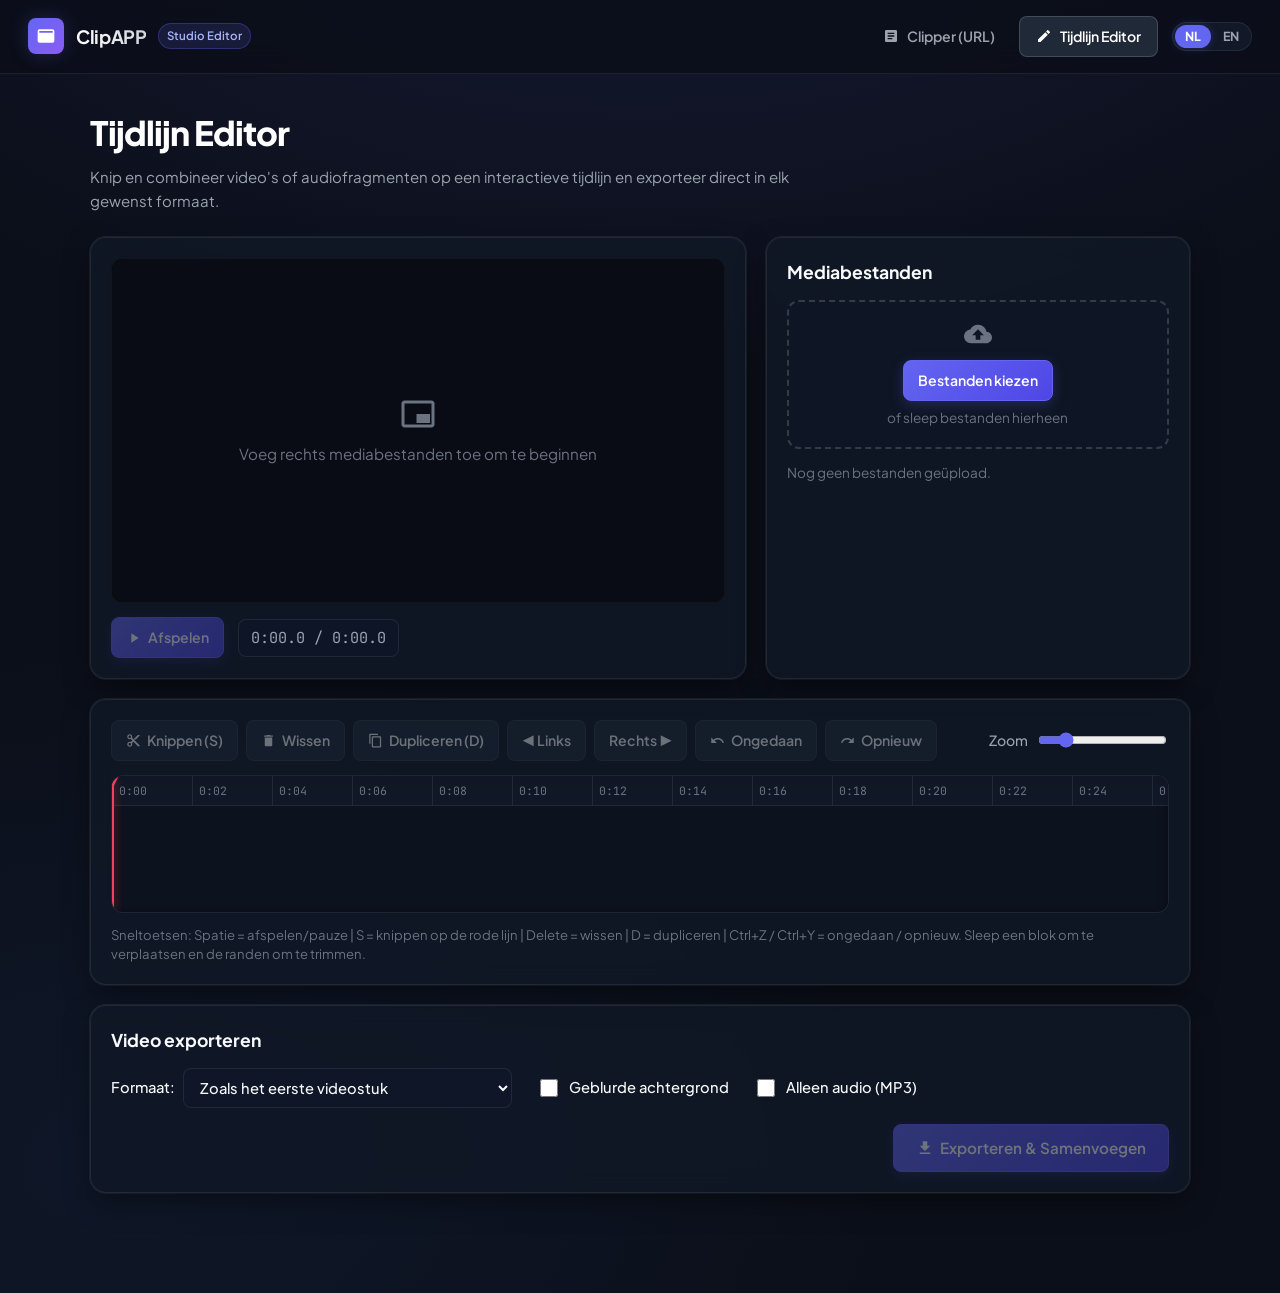
==== editor.html @ af79236c "Add audio waveforms to editor timeline Co-authored-by: Copilot <223556219+Copilot@users.noreply.gith" ====
<!doctype html>
<html lang="nl">
<head>
<meta charset="utf-8">
<meta name="viewport" content="width=device-width, initial-scale=1">
<title>Editor — Video & Audio Tijdlijn</title>
<link rel="preconnect" href="https://fonts.googleapis.com">
<link rel="preconnect" href="https://fonts.gstatic.com" crossorigin>
<link href="https://fonts.googleapis.com/css2?family=Plus+Jakarta+Sans:wght@400;500;600;700;800&family=JetBrains+Mono:wght@500;600&display=swap" rel="stylesheet">
<style>
  :root {
    --bg-base: #0B0F19;
    --bg-surface: #111827;
    --bg-elevated: #1F2937;
    --bg-card: rgba(17, 24, 39, 0.75);
    --border: rgba(255, 255, 255, 0.08);
    --border-hover: rgba(255, 255, 255, 0.16);
    --border-focus: #6366F1;
    --text-primary: #F9FAFB;
    --text-secondary: #9CA3AF;
    --text-muted: #6B7280;
    --accent: #6366F1;
    --accent-hover: #4F46E5;
    --accent-glow: rgba(99, 102, 241, 0.25);
    --video-track: #1E3A8A;
    --video-track-border: #3B82F6;
    --audio-track: #064E3B;
    --audio-track-border: #10B981;
    --playhead-color: #F43F5E;
    --danger: #EF4444;
    --danger-hover: #DC2626;
    --radius-sm: 8px;
    --radius-md: 12px;
    --radius-lg: 16px;
    --radius-full: 9999px;
    --shadow-card: 0 10px 30px -5px rgba(0, 0, 0, 0.5), 0 0 0 1px var(--border);
    --font-sans: 'Plus Jakarta Sans', system-ui, -apple-system, sans-serif;
    --font-mono: 'JetBrains Mono', ui-monospace, monospace;
  }

  * { box-sizing: border-box; }
  body {
    margin: 0;
    background: var(--bg-base);
    background-image: 
      radial-gradient(ellipse 80% 50% at 50% -20%, rgba(99, 102, 241, 0.15), transparent),
      radial-gradient(ellipse 60% 40% at 10% 90%, rgba(59, 130, 246, 0.07), transparent);
    color: var(--text-primary);
    font: 15px/1.6 var(--font-sans);
    min-height: 100vh;
    -webkit-font-smoothing: antialiased;
  }

  /* Navigation Bar */
  .navbar {
    display: flex;
    align-items: center;
    justify-content: space-between;
    padding: 16px 28px;
    border-bottom: 1px solid var(--border);
    backdrop-filter: blur(16px);
    background: rgba(11, 15, 25, 0.85);
    position: sticky;
    top: 0;
    z-index: 100;
  }
  .brand {
    display: flex;
    align-items: center;
    gap: 12px;
    text-decoration: none;
    color: inherit;
  }
  .brand-logo {
    width: 36px;
    height: 36px;
    border-radius: var(--radius-sm);
    background: linear-gradient(135deg, #6366F1, #8B5CF6);
    display: flex;
    align-items: center;
    justify-content: center;
    box-shadow: 0 0 18px var(--accent-glow);
  }
  .brand-logo svg {
    width: 20px;
    height: 20px;
    fill: #fff;
  }
  .brand-text {
    font-size: 1.15rem;
    font-weight: 700;
    letter-spacing: -0.02em;
    background: linear-gradient(to right, #fff, #D1D5DB);
    -webkit-background-clip: text;
    -webkit-text-fill-color: transparent;
  }
  .brand-tag {
    font-size: 0.72rem;
    font-weight: 600;
    padding: 3px 8px;
    border-radius: var(--radius-full);
    background: rgba(99, 102, 241, 0.15);
    color: #A5B4FC;
    border: 1px solid rgba(99, 102, 241, 0.3);
  }
  .nav-links {
    display: flex;
    align-items: center;
    gap: 8px;
  }
  .nav-btn {
    display: inline-flex;
    align-items: center;
    gap: 8px;
    padding: 8px 16px;
    border-radius: var(--radius-sm);
    font-size: 0.88rem;
    font-weight: 600;
    text-decoration: none;
    color: var(--text-secondary);
    transition: all 0.2s ease;
  }
  .nav-btn:hover {
    color: #fff;
    background: var(--border);
  }
  .nav-btn.active {
    color: #fff;
    background: var(--bg-elevated);
    border: 1px solid var(--border-hover);
  }

  /* Language Switcher */
  .lang-switch {
    display: inline-flex;
    align-items: center;
    background: var(--bg-surface);
    border: 1px solid var(--border);
    border-radius: var(--radius-full);
    padding: 2px;
    gap: 2px;
    margin-left: 6px;
  }
  .lang-btn {
    background: transparent;
    border: none;
    color: var(--text-secondary);
    font-size: 0.78rem;
    font-weight: 700;
    padding: 4px 10px;
    border-radius: var(--radius-full);
    cursor: pointer;
    transition: all 0.2s ease;
    font-family: inherit;
    line-height: 1.2;
  }
  .lang-btn:hover {
    color: #fff;
  }
  .lang-btn.active {
    background: var(--accent);
    color: #fff;
    box-shadow: 0 0 10px var(--accent-glow);
  }

  /* Main Container */
  main {
    max-width: 1140px;
    margin: 0 auto;
    padding: 32px 20px 80px;
  }

  .head {
    display: flex;
    justify-content: space-between;
    align-items: flex-start;
    gap: 16px;
    margin-bottom: 24px;
  }
  h1 {
    font-size: 2.1rem;
    font-weight: 800;
    letter-spacing: -0.03em;
    margin: 0 0 6px;
    background: linear-gradient(135deg, #FFFFFF 30%, #94A3B8 100%);
    -webkit-background-clip: text;
    -webkit-text-fill-color: transparent;
  }
  h2 {
    font-size: 1.1rem;
    font-weight: 700;
    margin: 0 0 14px;
    color: var(--text-primary);
  }
  .lead {
    color: var(--text-secondary);
    margin: 0;
    max-width: 65ch;
  }

  section {
    background: var(--bg-card);
    backdrop-filter: blur(12px);
    border: 1px solid var(--border);
    border-radius: var(--radius-lg);
    padding: 20px;
    margin-bottom: 20px;
    box-shadow: var(--shadow-card);
    transition: border-color 0.2s ease;
  }
  section:hover {
    border-color: var(--border-hover);
  }
  [hidden] { display: none !important; }

  /* Input, Select & Button Styles */
  input, select, button {
    font: inherit;
    outline: none;
  }
  input[type=text], select {
    padding: 9px 12px;
    border: 1px solid var(--border);
    border-radius: var(--radius-sm);
    background: rgba(15, 23, 42, 0.7);
    color: var(--text-primary);
    transition: all 0.2s ease;
  }
  input[type=text]:focus, select:focus {
    border-color: var(--border-focus);
    box-shadow: 0 0 0 3px var(--accent-glow);
    background: rgba(15, 23, 42, 0.95);
  }
  select { cursor: pointer; }

  button {
    padding: 8px 14px;
    border: 1px solid var(--border);
    border-radius: var(--radius-sm);
    background: var(--bg-elevated);
    color: var(--text-primary);
    font-weight: 600;
    font-size: 0.88rem;
    cursor: pointer;
    display: inline-flex;
    align-items: center;
    justify-content: center;
    gap: 6px;
    transition: all 0.2s ease;
  }
  button:hover:not(:disabled) {
    background: rgba(255, 255, 255, 0.1);
    border-color: var(--border-hover);
    transform: translateY(-1px);
  }
  button:active:not(:disabled) {
    transform: translateY(0);
  }
  button.primary {
    background: linear-gradient(135deg, var(--accent), var(--accent-hover));
    border-color: var(--accent);
    color: #fff;
    box-shadow: 0 4px 14px var(--accent-glow);
  }
  button.primary:hover:not(:disabled) {
    background: linear-gradient(135deg, #7175f7, #5950ee);
    box-shadow: 0 6px 20px rgba(99, 102, 241, 0.4);
  }
  button:disabled {
    opacity: 0.4;
    cursor: not-allowed;
    transform: none !important;
  }

  /* Top Layout (Stage + Media Bin) */
  .top {
    display: grid;
    grid-template-columns: minmax(0, 1.7fr) minmax(300px, 1.1fr);
    gap: 20px;
    margin-bottom: 20px;
  }
  @media (max-width: 860px) {
    .top { grid-template-columns: 1fr; }
  }
  .top section { margin-bottom: 0; }

  /* Stage / Video Viewport */
  .stage {
    position: relative;
    aspect-ratio: 16 / 9;
    background: #000;
    border-radius: var(--radius-md);
    overflow: hidden;
    border: 1px solid var(--border);
    box-shadow: inset 0 0 20px rgba(0, 0, 0, 0.8);
  }
  .stage video {
    width: 100%;
    height: 100%;
    object-fit: contain;
    display: block;
  }
  .stage .note {
    position: absolute;
    inset: 0;
    display: flex;
    flex-direction: column;
    align-items: center;
    justify-content: center;
    gap: 10px;
    color: var(--text-muted);
    text-align: center;
    padding: 24px;
    font-size: 0.95rem;
    background: rgba(11, 15, 25, 0.85);
  }
  .transport {
    display: flex;
    align-items: center;
    gap: 14px;
    margin-top: 14px;
  }
  #clock {
    font-family: var(--font-mono);
    font-size: 0.95rem;
    font-variant-numeric: tabular-nums;
    color: var(--text-secondary);
    background: rgba(15, 23, 42, 0.6);
    padding: 6px 12px;
    border-radius: var(--radius-sm);
    border: 1px solid var(--border);
  }

  /* Media Bin & Uploads */
  .drop-zone {
    border: 2px dashed var(--border-hover);
    border-radius: var(--radius-md);
    padding: 18px 14px;
    text-align: center;
    background: rgba(15, 23, 42, 0.4);
    transition: all 0.2s ease;
    margin-bottom: 12px;
  }
  .drop-zone:hover {
    border-color: var(--accent);
    background: rgba(99, 102, 241, 0.05);
  }
  .drop-zone svg {
    width: 28px;
    height: 28px;
    fill: var(--text-muted);
    margin-bottom: 6px;
  }
  #uploads .up {
    display: flex;
    align-items: center;
    gap: 10px;
    font-size: 0.85rem;
    margin: 8px 0;
    background: rgba(15, 23, 42, 0.7);
    padding: 8px 12px;
    border-radius: var(--radius-sm);
    border: 1px solid var(--border);
  }
  #uploads .up span {
    flex: 1;
    min-width: 0;
    overflow: hidden;
    text-overflow: ellipsis;
    white-space: nowrap;
  }
  #uploads .up.fail {
    color: #F87171;
    border-color: rgba(239, 68, 68, 0.3);
  }
  progress {
    width: 90px;
    height: 8px;
    border-radius: 4px;
    overflow: hidden;
  }
  progress::-webkit-progress-bar {
    background-color: var(--bg-elevated);
  }
  progress::-webkit-progress-value {
    background-color: var(--accent);
  }
  ul#sources {
    list-style: none;
    margin: 12px 0 0;
    padding: 0;
    max-height: 200px;
    overflow-y: auto;
    display: flex;
    flex-direction: column;
    gap: 6px;
  }
  #sources li {
    display: flex;
    align-items: center;
    justify-content: space-between;
    gap: 10px;
    padding: 8px 12px;
    background: rgba(15, 23, 42, 0.6);
    border: 1px solid var(--border);
    border-radius: var(--radius-sm);
    transition: border-color 0.2s;
  }
  #sources li:hover {
    border-color: var(--border-hover);
  }
  .src-info {
    min-width: 0;
    display: flex;
    flex-direction: column;
  }
  .src-info strong {
    overflow: hidden;
    text-overflow: ellipsis;
    white-space: nowrap;
    font-weight: 600;
    font-size: 0.9rem;
    color: var(--text-primary);
  }
  .src-info span {
    color: var(--text-muted);
    font-size: 0.78rem;
    font-family: var(--font-mono);
  }
  .muted { color: var(--text-muted); font-size: 0.85rem; }

  /* Toolbar */
  .toolbar {
    display: flex;
    flex-wrap: wrap;
    gap: 8px;
    align-items: center;
    margin-bottom: 14px;
  }
  .toolbar .grow { flex: 1; }
  .toolbar label {
    display: inline-flex;
    align-items: center;
    gap: 8px;
    color: var(--text-secondary);
    font-size: 0.88rem;
    font-weight: 500;
  }
  input[type=range] {
    accent-color: var(--accent);
    cursor: pointer;
  }

  /* Timeline Multi-track */
  #tl-scroll {
    overflow-x: auto;
    border: 1px solid var(--border);
    border-radius: var(--radius-md);
    background: #0D121F;
    box-shadow: inset 0 2px 10px rgba(0, 0, 0, 0.5);
  }
  #tl-inner {
    position: relative;
    height: 136px;
    min-width: 100%;
  }
  #ruler {
    position: absolute;
    left: 0;
    right: 0;
    top: 0;
    height: 30px;
    border-bottom: 1px solid var(--border);
    cursor: pointer;
    background: rgba(17, 24, 39, 0.85);
  }
  #ruler span {
    position: absolute;
    top: 0;
    height: 100%;
    padding: 6px 0 0 6px;
    border-left: 1px solid var(--border);
    font-size: 0.72rem;
    font-family: var(--font-mono);
    color: var(--text-muted);
    font-variant-numeric: tabular-nums;
    pointer-events: none;
  }
  #track {
    position: absolute;
    left: 0;
    right: 0;
    top: 38px;
    height: 84px;
  }
  .clip {
    position: absolute;
    top: 0;
    height: 84px;
    border-radius: 8px;
    overflow: hidden;
    cursor: grab;
    touch-action: none;
    user-select: none;
    box-shadow: 0 4px 12px rgba(0, 0, 0, 0.4);
    transition: transform 0.1s, box-shadow 0.2s;
  }
  .clip.video {
    background: linear-gradient(180deg, #2563EB, #1D4ED8);
    border: 1px solid #60A5FA;
    color: #fff;
  }
  .clip.audio {
    background: linear-gradient(180deg, #059669, #047857);
    border: 1px solid #34D399;
    color: #fff;
  }
  .clip .waveform {
    position: absolute;
    left: 14px;
    bottom: 6px;
    width: calc(100% - 28px);
    height: 34px;
    opacity: 0.9;
    pointer-events: none;
  }
  .clip.sel {
    border-color: #FBBF24 !important;
    box-shadow: 0 0 0 2px #F59E0B, 0 6px 20px rgba(245, 158, 11, 0.35);
    z-index: 4;
  }
  .clip.dragging {
    opacity: 0.85;
    z-index: 10;
    cursor: grabbing;
    box-shadow: 0 10px 25px rgba(0, 0, 0, 0.6);
  }
  .clip .label {
    position: absolute;
    left: 14px;
    right: 14px;
    top: 10px;
    font-size: 0.84rem;
    font-weight: 600;
    line-height: 1.3;
    overflow: hidden;
    white-space: nowrap;
    text-overflow: ellipsis;
    pointer-events: none;
    text-shadow: 0 1px 3px rgba(0, 0, 0, 0.6);
  }
  .clip .label small {
    display: block;
    color: rgba(255, 255, 255, 0.8);
    font-family: var(--font-mono);
    font-size: 0.76rem;
    font-weight: 500;
  }
  .handle {
    position: absolute;
    top: 0;
    bottom: 0;
    width: 12px;
    cursor: ew-resize;
    background: rgba(0, 0, 0, 0.25);
    transition: background 0.2s;
    display: flex;
    align-items: center;
    justify-content: center;
  }
  .handle::after {
    content: "⋮";
    color: rgba(255, 255, 255, 0.7);
    font-size: 10px;
  }
  .handle.l { left: 0; border-top-left-radius: 8px; border-bottom-left-radius: 8px; }
  .handle.r { right: 0; border-top-right-radius: 8px; border-bottom-right-radius: 8px; }
  .handle:hover { background: rgba(0, 0, 0, 0.6); }

  #marker {
    position: absolute;
    top: 36px;
    height: 90px;
    width: 3px;
    background: #38BDF8;
    z-index: 6;
    pointer-events: none;
    box-shadow: 0 0 10px rgba(56, 189, 248, 0.8);
  }
  #playhead {
    position: absolute;
    top: 0;
    bottom: 0;
    width: 2px;
    background: var(--playhead-color);
    z-index: 8;
    pointer-events: none;
    box-shadow: 0 0 8px rgba(244, 63, 94, 0.8);
  }
  #playhead::before {
    content: "";
    position: absolute;
    top: 0;
    left: -5px;
    width: 12px;
    height: 12px;
    background: var(--playhead-color);
    clip-path: polygon(0% 0%, 100% 0%, 50% 100%);
  }

  .hint {
    color: var(--text-muted);
    font-size: 0.82rem;
    margin: 12px 0 0;
    line-height: 1.5;
  }

  /* Clip Inspector */
  #clip-panel {
    display: flex;
    flex-wrap: wrap;
    gap: 16px;
    align-items: flex-end;
    margin-top: 16px;
    padding: 14px 18px;
    background: rgba(31, 41, 55, 0.4);
    border: 1px solid var(--border);
    border-radius: var(--radius-md);
  }
  #clip-panel .field label {
    display: block;
    font-size: 0.78rem;
    font-weight: 600;
    text-transform: uppercase;
    letter-spacing: 0.04em;
    color: var(--text-secondary);
    margin-bottom: 4px;
  }
  #clip-panel input {
    width: 120px;
    font-family: var(--font-mono);
    font-size: 0.95rem;
  }
  #c-name {
    font-weight: 700;
    font-size: 0.95rem;
    margin-right: auto;
    max-width: 30ch;
    overflow: hidden;
    text-overflow: ellipsis;
    white-space: nowrap;
    color: var(--text-primary);
  }
  #c-len {
    font-family: var(--font-mono);
    font-size: 0.95rem;
    padding: 8px 12px;
    background: var(--bg-elevated);
    border: 1px solid var(--border);
    border-radius: var(--radius-sm);
  }

  /* Status Banner */
  #status {
    min-height: 20px;
    margin: 8px 2px 14px;
    padding: 10px 16px;
    border-radius: var(--radius-sm);
    font-size: 0.9rem;
    font-weight: 500;
    color: #93C5FD;
    background: rgba(59, 130, 246, 0.1);
    border: 1px solid rgba(59, 130, 246, 0.2);
    display: none;
    align-items: center;
    gap: 10px;
  }
  #status:not(:empty) { display: flex; }
  #status.error {
    color: #FCA5A5;
    background: rgba(239, 68, 68, 0.12);
    border-color: rgba(239, 68, 68, 0.25);
  }

  /* Export Controls */
  .export-row {
    display: flex;
    flex-wrap: wrap;
    gap: 16px 24px;
    align-items: center;
  }
  .export-row label {
    display: inline-flex;
    align-items: center;
    gap: 8px;
    font-size: 0.92rem;
    font-weight: 500;
    cursor: pointer;
  }
  .export-row input[type=checkbox] {
    width: 18px;
    height: 18px;
    accent-color: var(--accent);
    cursor: pointer;
  }
  #export-btn {
    padding: 11px 22px;
    font-size: 0.95rem;
    margin-left: auto;
  }
  #watermark-controls {
    display: flex;
    flex-direction: column;
    align-items: flex-start;
    gap: 10px;
  }
  #watermark-controls[hidden] { display: none; }
  #watermark-upload-row {
    display: flex;
    flex-wrap: wrap;
    align-items: center;
    gap: 10px;
  }
  #watermark-name {
    color: var(--text-secondary);
    font-size: 0.82rem;
  }
  #watermark-preview-panel {
    display: flex;
    align-items: center;
    gap: 14px;
  }
  #watermark-preview-panel[hidden] { display: none; }
  #watermark-preview {
    display: block;
    width: 180px;
    height: 320px;
    border: 1px solid var(--border-hover);
    border-radius: var(--radius-sm);
    background: #080b12;
    cursor: move;
    touch-action: none;
  }
  #watermark-preview-hint {
    max-width: 220px;
    color: var(--text-secondary);
    font-size: 0.84rem;
  }

  #result {
    margin-top: 20px;
    padding: 16px;
    background: rgba(31, 41, 55, 0.4);
    border: 1px solid var(--border);
    border-radius: var(--radius-md);
  }
  #result video, #result audio {
    width: 100%;
    max-width: 560px;
    display: block;
    margin: 10px 0;
    border-radius: var(--radius-sm);
    background: #000;
  }
  #result audio { background: none; }
  #result a {
    display: inline-flex;
    align-items: center;
    gap: 8px;
    padding: 10px 18px;
    border-radius: var(--radius-sm);
    background: var(--accent);
    color: #fff;
    text-decoration: none;
    font-weight: 600;
    font-size: 0.9rem;
    box-shadow: 0 4px 14px var(--accent-glow);
    transition: all 0.2s;
  }
  #result a:hover {
    background: var(--accent-hover);
    transform: translateY(-1px);
  }
</style>
</head>
<body>

<!-- Header Navigation -->
<header class="navbar">
  <a href="/editor" class="brand">
    <div class="brand-logo">
      <svg viewBox="0 0 24 24"><path d="M4 4h16a2 2 0 0 1 2 2v12a2 2 0 0 1-2 2H4a2 2 0 0 1-2-2V6a2 2 0 0 1 2-2zm0 4h16V6H4v2zm0 4h6v6H4v-6zm8 0h8v6h-8v-6z"/></svg>
    </div>
    <span class="brand-text">ClipAPP</span>
    <span class="brand-tag" data-i18n="tag_editor">Studio Editor</span>
  </a>
  <nav class="nav-links">
    <a href="/" class="nav-btn">
      <svg width="16" height="16" viewBox="0 0 24 24" fill="currentColor"><path d="M19 3H5c-1.1 0-2 .9-2 2v14c0 1.1.9 2 2 2h14c1.1 0 2-.9 2-2V5c0-1.1-.9-2-2-2zm-5 14H7v-2h7v2zm3-4H7v-2h10v2zm0-4H7V7h10v2z"/></svg>
      <span data-i18n="nav_clipper">Clipper (URL)</span>
    </a>
    <a href="/editor" class="nav-btn active">
      <svg width="16" height="16" viewBox="0 0 24 24" fill="currentColor"><path d="M3 17.25V21h3.75L17.81 9.94l-3.75-3.75L3 17.25zM20.71 7.04c.39-.39.39-1.02 0-1.41l-2.34-2.34a.9959.9959 0 0 0-1.41 0l-1.83 1.83 3.75 3.75 1.83-1.83z"/></svg>
      <span data-i18n="nav_editor">Tijdlijn Editor</span>
    </a>
    <div class="lang-switch" role="group" aria-label="Language selection">
      <button type="button" class="lang-btn active" data-lang="nl" title="Nederlands">NL</button>
      <button type="button" class="lang-btn" data-lang="en" title="English">EN</button>
    </div>
  </nav>
</header>

<main>
  <div class="head">
    <div>
      <h1 data-i18n="editor_title">Tijdlijn Editor</h1>
      <p class="lead" data-i18n="editor_lead">Knip en combineer video's of audiofragmenten op een interactieve tijdlijn en exporteer direct in elk gewenst formaat.</p>
    </div>
  </div>

  <div class="top">
    <!-- Stage / Preview Monitor -->
    <section>
      <div class="stage">
        <video id="video" playsinline></video>
        <div class="note" id="empty-note">
          <svg width="36" height="36" viewBox="0 0 24 24" fill="currentColor"><path d="M21 3H3c-1.1 0-2 .9-2 2v14c0 1.1.9 2 2 2h18c1.1 0 2-.9 2-2V5c0-1.1-.9-2-2-2zm0 16H3V5h18v14zm-10-7h9v6h-9z"/></svg>
          <span data-i18n="note_empty">Voeg rechts mediabestanden toe om te beginnen</span>
        </div>
        <div class="note" id="audio-note" hidden>
          <svg width="40" height="40" viewBox="0 0 24 24" fill="#10B981"><path d="M12 3v10.55c-.59-.34-1.27-.55-2-.55-2.21 0-4 1.79-4 4s1.79 4 4 4 4-1.79 4-4V7h4V3h-6z"/></svg>
          <span style="color: #fff; font-weight: 600;" data-i18n="note_audio">Audiospoor actief</span>
        </div>
      </div>
      <div class="transport">
        <button id="play" class="primary" disabled>
          <svg width="16" height="16" viewBox="0 0 24 24" fill="currentColor"><path d="M8 5v14l11-7z"/></svg>
          <span id="play-text" data-i18n="btn_play">Afspelen</span>
        </button>
        <span id="clock">0:00.0 / 0:00.0</span>
      </div>
    </section>

    <!-- Media Library / Uploads -->
    <section>
      <h2 data-i18n="media_title">Mediabestanden</h2>
      <input type="file" id="file" multiple hidden accept="video/*,audio/*,.mkv,.mp3,.wav,.m4a,.flac,.ogg,.opus">
      
      <div class="drop-zone" id="drop-box">
        <svg viewBox="0 0 24 24"><path d="M19.35 10.04C18.67 6.59 15.64 4 12 4 9.11 4 6.6 5.64 5.35 8.04 2.34 8.36 0 10.91 0 14c0 3.31 2.69 6 6 6h13c2.76 0 5-2.24 5-5 0-2.64-2.05-4.78-4.65-4.96zM14 13v4h-4v-4H7l5-5 5 5h-3z"/></svg>
        <div>
          <button class="primary" id="pick" data-i18n="btn_pick">Bestanden kiezen</button>
          <div class="muted" style="margin-top: 6px;" data-i18n="drop_hint">of sleep bestanden hierheen</div>
        </div>
      </div>

      <div id="uploads"></div>
      <p class="muted" id="no-sources" data-i18n="no_sources">Nog geen bestanden geüpload.</p>
      <ul id="sources"></ul>
    </section>
  </div>

  <!-- Timeline Section -->
  <section>
    <div class="toolbar">
      <button id="b-split" title="Knippen op de afspeelkop (S)" data-i18n-title="b_split_title">
        <svg width="15" height="15" viewBox="0 0 24 24" fill="currentColor"><path d="M9.64 7.64c.23-.5.36-1.05.36-1.64 0-2.21-1.79-4-4-4S2 3.79 2 6s1.79 4 4 4c.59 0 1.14-.13 1.64-.36L10 12l-2.36 2.36C7.14 14.13 6.59 14 6 14c-2.21 0-4 1.79-4 4s1.79 4 4 4 4-1.79 4-4c0-.59-.13-1.14-.36-1.64L12 14l7 7h3v-1L9.64 7.64zM6 8c-1.1 0-2-.9-2-2s.9-2 2-2 2 .9 2 2-.9 2-2 2zm0 12c-1.1 0-2-.9-2-2s.9-2 2-2 2 .9 2 2-.9 2-2 2zm9.64-9.64L22 4V3h-3l-7 7 3.64.36z"/></svg>
        <span data-i18n="b_split">Knippen (S)</span>
      </button>
      <button id="b-del" title="Verwijderen (Delete)" data-i18n-title="b_del_title">
        <svg width="15" height="15" viewBox="0 0 24 24" fill="currentColor"><path d="M6 19c0 1.1.9 2 2 2h8c1.1 0 2-.9 2-2V7H6v12zM19 4h-3.5l-1-1h-5l-1 1H5v2h14V4z"/></svg>
        <span data-i18n="b_del">Wissen</span>
      </button>
      <button id="b-dup" title="Dupliceren (D)" data-i18n-title="b_dup_title">
        <svg width="15" height="15" viewBox="0 0 24 24" fill="currentColor"><path d="M16 1H4c-1.1 0-2 .9-2 2v14h2V3h12V1zm3 4H8c-1.1 0-2 .9-2 2v14c0 1.1.9 2 2 2h11c1.1 0 2-.9 2-2V7c0-1.1-.9-2-2-2zm0 16H8V7h11v14z"/></svg>
        <span data-i18n="b_dup">Dupliceren (D)</span>
      </button>
      <button id="b-left" title="Naar links" data-i18n-title="b_left_title" data-i18n="b_left">◀ Links</button>
      <button id="b-right" title="Naar rechts" data-i18n-title="b_right_title" data-i18n="b_right">Rechts ▶</button>
      <button id="b-undo" title="Ongedaan maken (Ctrl+Z)" data-i18n-title="b_undo_title">
        <svg width="15" height="15" viewBox="0 0 24 24" fill="currentColor"><path d="M12.5 8c-2.65 0-5.05.99-6.9 2.6L2 7v9h9l-3.62-3.62c1.39-1.16 3.16-1.88 5.12-1.88 3.54 0 6.55 2.31 7.6 5.5l2.37-.78C21.08 11.03 17.15 8 12.5 8z"/></svg>
        <span data-i18n="b_undo">Ongedaan</span>
      </button>
      <button id="b-redo" title="Opnieuw (Ctrl+Y)" data-i18n-title="b_redo_title">
        <svg width="15" height="15" viewBox="0 0 24 24" fill="currentColor"><path d="M18.4 10.6C16.55 8.99 14.15 8 11.5 8c-4.65 0-8.58 3.03-9.96 7.22L3.9 16c1.05-3.19 4.05-5.5 7.6-5.5 1.95 0 3.73.72 5.12 1.88L13 16h9V7l-3.6 3.6z"/></svg>
        <span data-i18n="b_redo">Opnieuw</span>
      </button>
      <span class="grow"></span>
      <label>
        <span data-i18n="label_zoom">Zoom</span> 
        <input type="range" id="zoom" min="5" max="200" value="40">
      </label>
    </div>

    <div id="tl-scroll">
      <div id="tl-inner">
        <div id="ruler"></div>
        <div id="track"></div>
        <div id="marker" hidden></div>
        <div id="playhead"></div>
      </div>
    </div>
    <p class="hint" data-i18n="hint_shortcuts"><strong>Sneltoetsen:</strong> Spatie = afspelen/pauze | S = knippen op de rode lijn | Delete = wissen | D = dupliceren | Ctrl+Z / Ctrl+Y = ongedaan / opnieuw. Sleep een blok om te verplaatsen en de randen om te trimmen.</p>

    <div id="clip-panel" hidden>
      <span id="c-name"></span>
      <div class="field">
        <label for="c-start" data-i18n="c_start_label">Begin in bron</label>
        <input type="text" id="c-start">
      </div>
      <div class="field">
        <label for="c-end" data-i18n="c_end_label">Einde in bron</label>
        <input type="text" id="c-end">
      </div>
      <div class="field">
        <label data-i18n="c_len_label">Lengte</label>
        <div id="c-len" class="muted"></div>
      </div>
    </div>
  </section>

  <p id="status" role="status" aria-live="polite"></p>

  <!-- Export Section -->
  <section>
    <h2 data-i18n="export_title">Video exporteren</h2>
    <div class="export-row">
      <label><span data-i18n="format_label">Formaat:</span>
        <select id="format">
          <option value="auto" data-i18n="opt_auto">Zoals het eerste videostuk</option>
          <option value="vertical" data-i18n="opt_vertical">Verticaal 9:16 (Shorts/Reels 1080x1920)</option>
          <option value="landscape" data-i18n="opt_landscape">Liggend 16:9 (YouTube 1920x1080)</option>
          <option value="square" data-i18n="opt_square">Vierkant (Post 1080x1080)</option>
        </select>
      </label>
      <label><input type="checkbox" id="blur"> <span data-i18n="blur_label">Geblurde achtergrond</span></label>
      <label><input type="checkbox" id="audio-only"> <span data-i18n="audio_only_label">Alleen audio (MP3)</span></label>
      <div id="watermark-controls" hidden>
        <input type="file" id="watermark-file" hidden accept="image/png,image/jpeg,image/webp">
        <div id="watermark-upload-row">
          <span data-i18n="watermark_label">Watermark:</span>
          <button type="button" id="watermark-pick" data-i18n="watermark_pick">Afbeelding kiezen</button>
          <span id="watermark-name" data-i18n="watermark_none">Geen afbeelding gekozen</span>
        </div>
        <div id="watermark-preview-panel" hidden>
          <canvas id="watermark-preview" width="270" height="480" aria-label="9:16-watermarkvoorbeeld"></canvas>
          <span id="watermark-preview-hint" data-i18n="watermark_drag_hint">Sleep het watermerk in de preview naar de gewenste plek.</span>
        </div>
      </div>
      <button class="primary" id="export-btn" disabled>
        <svg width="18" height="18" viewBox="0 0 24 24" fill="currentColor"><path d="M19 9h-4V3H9v6H5l7 7 7-7zM5 18v2h14v-2H5z"/></svg>
        <span data-i18n="btn_export">Exporteren & Samenvoegen</span>
      </button>
    </div>
    <div id="result" hidden></div>
  </section>
</main>

<script>
const $ = s => document.querySelector(s);
const clamp = (v, a, b) => Math.min(Math.max(v, a), b);

const I18N = {
  nl: {
    tag_editor: "Studio Editor",
    nav_clipper: "Clipper (URL)",
    nav_editor: "Tijdlijn Editor",
    editor_title: "Tijdlijn Editor",
    editor_lead: "Knip en combineer video's of audiofragmenten op een interactieve tijdlijn en exporteer direct in elk gewenst formaat.",
    note_empty: "Voeg rechts mediabestanden toe om te beginnen",
    note_audio: "Audiospoor actief",
    btn_play: "Afspelen",
    btn_pause: "Pauze",
    media_title: "Mediabestanden",
    btn_pick: "Bestanden kiezen",
    drop_hint: "of sleep bestanden hierheen",
    no_sources: "Nog geen bestanden geüpload.",
    btn_add_to_timeline: "+ Toevoegen",
    b_split: "Knippen (S)",
    b_split_title: "Knippen op de afspeelkop (S)",
    b_del: "Wissen",
    b_del_title: "Verwijderen (Delete)",
    b_dup: "Dupliceren (D)",
    b_dup_title: "Dupliceren (D)",
    b_left: "◀ Links",
    b_left_title: "Naar links",
    b_right: "Rechts ▶",
    b_right_title: "Naar rechts",
    b_undo: "Ongedaan",
    b_undo_title: "Ongedaan maken (Ctrl+Z)",
    b_redo: "Opnieuw",
    b_redo_title: "Opnieuw (Ctrl+Y)",
    label_zoom: "Zoom",
    hint_shortcuts: "Sneltoetsen: Spatie = afspelen/pauze | S = knippen op de rode lijn | Delete = wissen | D = dupliceren | Ctrl+Z / Ctrl+Y = ongedaan / opnieuw. Sleep een blok om te verplaatsen en de randen om te trimmen.",
    c_start_label: "Begin in bron",
    c_end_label: "Einde in bron",
    c_len_label: "Lengte",
    export_title: "Video exporteren",
    format_label: "Formaat:",
    opt_auto: "Zoals het eerste videostuk",
    opt_vertical: "Verticaal 9:16 (Shorts/Reels 1080x1920)",
    opt_landscape: "Liggend 16:9 (YouTube 1920x1080)",
    opt_square: "Vierkant (Post 1080x1080)",
    blur_label: "Geblurde achtergrond",
    audio_only_label: "Alleen audio (MP3)",
    watermark_label: "Watermark:",
    watermark_pick: "Afbeelding kiezen",
    watermark_none: "Geen afbeelding gekozen",
    watermark_uploading: "Uploaden...",
    watermark_ready: "Geselecteerd: {name}",
    watermark_drag_hint: "Sleep het watermerk in de preview naar de gewenste plek.",
    btn_export: "Exporteren & Samenvoegen",
    err_split_pos: "Zet de rode lijn in het midden van een stuk om te knippen.",
    msg_copied: "Stuk gekopieerd. Plak met Ctrl+V.",
    err_trim_range: "Kies een begin en einde tussen 0 en {max}, met minstens 0,1 seconde ertussen.",
    err_format_playback: "De browser kan dit formaat niet direct afspelen in het voorbeeld. Exporteren werkt via ffmpeg wel.",
    err_empty_timeline: "De tijdlijn is leeg.",
    msg_exporting: "Exporteren en encoderen via ffmpeg... Een ogenblik geduld.",
    msg_export_success: "Export succesvol voltooid!",
    err_waveform_load: "De audiogolfvorm kon niet worden geladen.",
    download_btn: "Download {name}",
    err_generic: "Er ging iets mis."
  },
  en: {
    tag_editor: "Studio Editor",
    nav_clipper: "Clipper (URL)",
    nav_editor: "Timeline Editor",
    editor_title: "Timeline Editor",
    editor_lead: "Cut and combine video or audio clips on an interactive timeline and export directly to any desired format.",
    note_empty: "Add media files on the right to get started",
    note_audio: "Audio track active",
    btn_play: "Play",
    btn_pause: "Pause",
    media_title: "Media Files",
    btn_pick: "Choose Files",
    drop_hint: "or drag files here",
    no_sources: "No files uploaded yet.",
    btn_add_to_timeline: "+ Add",
    b_split: "Split (S)",
    b_split_title: "Split at playhead (S)",
    b_del: "Delete",
    b_del_title: "Delete (Delete)",
    b_dup: "Duplicate (D)",
    b_dup_title: "Duplicate (D)",
    b_left: "◀ Left",
    b_left_title: "Move left",
    b_right: "Right ▶",
    b_right_title: "Move right",
    b_undo: "Undo",
    b_undo_title: "Undo (Ctrl+Z)",
    b_redo: "Redo",
    b_redo_title: "Redo (Ctrl+Y)",
    label_zoom: "Zoom",
    hint_shortcuts: "Shortcuts: Space = play/pause | S = split at red line | Delete = remove | D = duplicate | Ctrl+Z / Ctrl+Y = undo / redo. Drag clip to move and edges to trim.",
    c_start_label: "Start in source",
    c_end_label: "End in source",
    c_len_label: "Duration",
    export_title: "Export Video",
    format_label: "Format:",
    opt_auto: "Same as first video clip",
    opt_vertical: "Vertical 9:16 (Shorts/Reels 1080x1920)",
    opt_landscape: "Landscape 16:9 (YouTube 1920x1080)",
    opt_square: "Square (Post 1080x1080)",
    blur_label: "Blurred background",
    audio_only_label: "Audio only (MP3)",
    watermark_label: "Watermark:",
    watermark_pick: "Choose image",
    watermark_none: "No image selected",
    watermark_uploading: "Uploading...",
    watermark_ready: "Selected: {name}",
    watermark_drag_hint: "Drag the watermark in the preview to choose its position.",
    btn_export: "Export & Merge",
    err_split_pos: "Place the red line inside a clip to split.",
    msg_copied: "Clip copied. Paste with Ctrl+V.",
    err_trim_range: "Choose a start and end between 0 and {max}, with at least 0.1s between them.",
    err_format_playback: "The browser cannot preview this format directly. Exporting with ffmpeg will work.",
    err_empty_timeline: "The timeline is empty.",
    msg_exporting: "Exporting and encoding via ffmpeg... Please wait.",
    msg_export_success: "Export completed successfully!",
    err_waveform_load: "The audio waveform could not be loaded.",
    download_btn: "Download {name}",
    err_generic: "Something went wrong."
  }
};

let currentLang = localStorage.getItem('clipapp_lang') || 'nl';

function t(key, params = {}) {
  let str = (I18N[currentLang] && I18N[currentLang][key]) || (I18N['nl'] && I18N['nl'][key]) || key;
  for (const [k, v] of Object.entries(params)) {
    str = str.replace(`{${k}}`, v);
  }
  return str;
}

function setLanguage(lang) {
  currentLang = (lang === 'en') ? 'en' : 'nl';
  localStorage.setItem('clipapp_lang', currentLang);
  document.documentElement.lang = currentLang;

  document.querySelectorAll('.lang-btn').forEach(btn => {
    btn.classList.toggle('active', btn.dataset.lang === currentLang);
  });

  document.querySelectorAll('[data-i18n]').forEach(el => {
    const key = el.dataset.i18n;
    if (I18N[currentLang][key]) el.textContent = I18N[currentLang][key];
  });

  document.querySelectorAll('[data-i18n-title]').forEach(el => {
    const key = el.dataset.i18nTitle;
    if (I18N[currentLang][key]) el.title = I18N[currentLang][key];
  });

  syncPlayBtn();
  renderBin();
}

document.querySelectorAll('.lang-btn').forEach(btn => {
  btn.addEventListener('click', () => setLanguage(btn.dataset.lang));
});

let job = null;
let watermarkUploaded = false;
let watermarkUploading = false;
let watermarkObjectUrl = null;
let watermarkX = 0.5;
let watermarkY = 0.75;
let watermarkDrag = null;
const watermarkPreviewImage = new Image();
const sources = {};
const waveformImages = {};
let clips = [];
let sel = -1;
let pps = 40;
let tpos = 0;
let playing = false;
let cur = -1;
let pending = null;
let history = [], future = [];
let clipboard = null;
let nextId = 1;
const video = $('#video');

function fmt(t) {
  const h = Math.floor(t / 3600), m = Math.floor((t % 3600) / 60), s = t % 60;
  const sec = s.toFixed(1).padStart(4, '0');
  return h ? `${h}:${String(m).padStart(2, '0')}:${sec}` : `${m}:${sec}`;
}
function parse(str) {
  str = str.trim();
  if (!str) return NaN;
  const parts = str.replace(',', '.').split(':').map(Number);
  if (parts.some(isNaN) || parts.length > 3) return NaN;
  return parts.reduce((total, p) => total * 60 + p, 0);
}
function setStatus(msg, isError = false) {
  const el = $('#status');
  el.textContent = msg;
  el.classList.toggle('error', isError);
}
const dur = c => c.end - c.start;
const total = () => clips.reduce((a, c) => a + dur(c), 0);
function startOf(i) { let t = 0; for (let k = 0; k < i; k++) t += dur(clips[k]); return t; }
function locate(t) {
  let acc = 0;
  for (let i = 0; i < clips.length; i++) {
    const d = dur(clips[i]);
    if (t < acc + d) return { i, off: t - acc };
    acc += d;
  }
  return clips.length ? { i: clips.length - 1, off: dur(clips[clips.length - 1]) } : { i: -1, off: 0 };
}

// ---------- history ----------
const snap = () => JSON.stringify({ clips, sel });
function commit() {
  stop();
  history.push(snap());
  if (history.length > 100) history.shift();
  future = [];
}
function restore(str) { const o = JSON.parse(str); clips = o.clips; sel = o.sel; render(); }
function undo() { if (!history.length) return; stop(); future.push(snap()); restore(history.pop()); }
function redo() { if (!future.length) return; stop(); history.push(snap()); restore(future.pop()); }

// ---------- bewerken ----------
function addSource(id) {
  const s = sources[id];
  if (!s) return;
  commit();
  clips.push({ id: nextId++, src: id, start: 0, end: s.duration });
  sel = clips.length - 1;
  render();
}
function split() {
  if (!clips.length) return;
  const { i, off } = locate(tpos);
  const c = clips[i];
  if (off < 0.1 || dur(c) - off < 0.1) return setStatus(t('err_split_pos'), true);
  setStatus('');
  commit();
  const cut = c.start + off;
  clips.splice(i, 1, { ...c, id: nextId++, end: cut }, { ...c, id: nextId++, start: cut });
  sel = i + 1;
  render();
}
function removeClip() {
  if (sel < 0) return;
  commit();
  clips.splice(sel, 1);
  sel = Math.min(sel, clips.length - 1);
  render();
}
function duplicateClip() {
  if (sel < 0) return;
  commit();
  clips.splice(sel + 1, 0, { ...clips[sel], id: nextId++ });
  sel++;
  render();
}
function copyClip() { if (sel >= 0) { clipboard = { ...clips[sel] }; setStatus(t('msg_copied')); } }
function pasteClip() {
  if (!clipboard) return;
  commit();
  const at = sel >= 0 ? sel + 1 : clips.length;
  clips.splice(at, 0, { ...clipboard, id: nextId++ });
  sel = at;
  render();
}
function moveClip(dir) {
  const j = sel + dir;
  if (sel < 0 || j < 0 || j >= clips.length) return;
  commit();
  [clips[sel], clips[j]] = [clips[j], clips[sel]];
  sel = j;
  render();
}
function setBounds() {
  const c = clips[sel];
  if (!c) return;
  const a = parse($('#c-start').value), b = parse($('#c-end').value);
  const max = sources[c.src].duration;
  if (isNaN(a) || isNaN(b) || a < 0 || b > max + 0.01 || b - a < 0.1) {
    setStatus(t('err_trim_range', { max: fmt(max) }), true);
    return renderPanel();
  }
  setStatus('');
  commit();
  c.start = a; c.end = Math.min(b, max);
  render();
}

// ---------- renderen ----------
function render(reseek = true) {
  renderBin(); renderTimeline(); renderPanel(); updateButtons();
  if (tpos > total()) tpos = total();
  $('#empty-note').hidden = clips.length > 0;
  if (reseek) seek(tpos); else drawPlayhead();
}

function renderBin() {
  const ul = $('#sources');
  ul.innerHTML = '';
  const list = Object.values(sources);
  $('#no-sources').hidden = list.length > 0;
  list.forEach(s => {
    const li = document.createElement('li');
    const info = document.createElement('div');
    info.className = 'src-info';
    const name = document.createElement('strong');
    name.textContent = s.name;
    const meta = document.createElement('span');
    meta.textContent = `${s.kind === 'video' ? '🎬 Video' : '🎵 Audio'} • ${fmt(s.duration)}`;
    info.append(name, meta);
    const add = document.createElement('button');
    add.innerHTML = t('btn_add_to_timeline');
    add.onclick = () => addSource(s.id);
    li.append(info, add);
    ul.appendChild(li);
  });
}

function drawWaveform(canvas, source, clip) {
  let image = waveformImages[source.waveform_url];
  if (!image) {
    image = new Image();
    waveformImages[source.waveform_url] = image;
    image.onload = () => renderTimeline();
    image.onerror = () => setStatus(t('err_waveform_load'), true);
    image.src = source.waveform_url;
    return;
  }
  if (!image.complete || !image.naturalWidth) return;
  const start = clip.start / source.duration * image.naturalWidth;
  const end = clip.end / source.duration * image.naturalWidth;
  const context = canvas.getContext('2d');
  context.clearRect(0, 0, canvas.width, canvas.height);
  context.drawImage(image, start, 0, Math.max(1, end - start), image.naturalHeight,
                    0, 0, canvas.width, canvas.height);
}

function renderTimeline() {
  const track = $('#track');
  const width = Math.max(total() * pps + 240, $('#tl-scroll').clientWidth);
  $('#tl-inner').style.width = width + 'px';
  track.innerHTML = '';
  clips.forEach((c, i) => {
    const s = sources[c.src];
    const b = document.createElement('div');
    b.className = `clip ${s.kind}` + (i === sel ? ' sel' : '');
    b.style.left = startOf(i) * pps + 'px';
    b.style.width = Math.max(dur(c) * pps, 8) + 'px';
    const label = document.createElement('div');
    label.className = 'label';
    label.textContent = s.name;
    const small = document.createElement('small');
    small.textContent = fmt(dur(c));
    label.appendChild(small);
    if (s.waveform_url && dur(c) * pps >= 36) {
      const waveform = document.createElement('canvas');
      waveform.className = 'waveform';
      waveform.width = 300;
      waveform.height = 40;
      b.appendChild(waveform);
      drawWaveform(waveform, s, c);
    }
    const hl = document.createElement('div'); hl.className = 'handle l'; hl.dataset.side = 'l';
    const hr = document.createElement('div'); hr.className = 'handle r'; hr.dataset.side = 'r';
    b.append(hl, label, hr);
    b.addEventListener('pointerdown', e => onBlockDown(e, i));
    track.appendChild(b);
  });
  drawRuler(width);
  drawPlayhead();
}

function drawRuler(width) {
  const r = $('#ruler');
  r.innerHTML = '';
  const steps = [1, 2, 5, 10, 15, 30, 60, 120, 300, 600, 1800, 3600];
  const step = steps.find(s => s * pps >= 70) || 3600;
  for (let t = 0; t * pps < width; t += step) {
    const tick = document.createElement('span');
    tick.style.left = t * pps + 'px';
    tick.textContent = `${Math.floor(t / 60)}:${String(t % 60).padStart(2, '0')}`;
    r.appendChild(tick);
  }
}

function drawPlayhead() {
  $('#playhead').style.left = tpos * pps + 'px';
  $('#clock').textContent = `${fmt(tpos)} / ${fmt(total())}`;
}

function renderPanel() {
  const c = clips[sel];
  $('#clip-panel').hidden = !c;
  if (!c) return;
  $('#c-name').textContent = sources[c.src].name;
  $('#c-start').value = fmt(c.start);
  $('#c-end').value = fmt(c.end);
  $('#c-len').textContent = fmt(dur(c));
}

function updateButtons() {
  const has = sel >= 0;
  $('#b-split').disabled = !clips.length;
  $('#b-del').disabled = !has;
  $('#b-dup').disabled = !has;
  $('#b-left').disabled = !has || sel === 0;
  $('#b-right').disabled = !has || sel === clips.length - 1;
  $('#b-undo').disabled = !history.length;
  $('#b-redo').disabled = !future.length;
  $('#play').disabled = !clips.length;
  $('#export-btn').disabled = !clips.length;
}

function xOnTimeline(e) { return e.clientX - $('#tl-inner').getBoundingClientRect().left; }

function selectOnly(i) {
  sel = i;
  $('#track').querySelectorAll('.clip').forEach((b, k) => b.classList.toggle('sel', k === i));
  renderPanel(); updateButtons();
}

function onBlockDown(e, i) {
  if (e.button !== 0) return;
  e.preventDefault();
  if (e.target.dataset.side) return startTrim(e, i, e.target.dataset.side);
  startDrag(e, i);
}

function startTrim(e, i, side) {
  selectOnly(i);
  commit();
  const x0 = e.clientX, c0 = { ...clips[i] }, max = sources[c0.src].duration;
  const move = ev => {
    const dt = (ev.clientX - x0) / pps;
    if (side === 'l') clips[i].start = clamp(c0.start + dt, 0, c0.end - 0.1);
    else clips[i].end = clamp(c0.end + dt, c0.start + 0.1, max);
    render(false);
  };
  const up = () => {
    document.removeEventListener('pointermove', move);
    document.removeEventListener('pointerup', up);
    seek(tpos);
  };
  document.addEventListener('pointermove', move);
  document.addEventListener('pointerup', up);
}

function startDrag(e, i) {
  const x0 = e.clientX, el = e.currentTarget;
  let dragging = false, target = i;
  selectOnly(i);
  const move = ev => {
    const dx = ev.clientX - x0;
    if (!dragging && Math.abs(dx) < 5) return;
    if (!dragging) { dragging = true; el.classList.add('dragging'); }
    el.style.transform = `translateX(${dx}px)`;
    const centre = startOf(i) * pps + dur(clips[i]) * pps / 2 + dx;
    let acc = 0, idx = 0;
    clips.forEach((o, k) => {
      if (k === i) return;
      if (centre > acc + dur(o) * pps / 2) idx++;
      acc += dur(o) * pps;
    });
    target = idx;
    let mx = 0, n = 0;
    clips.forEach((o, k) => { if (k !== i && n < target) { mx += dur(o) * pps; n++; } });
    const m = $('#marker');
    m.hidden = false;
    m.style.left = mx - 1 + 'px';
  };
  const up = ev => {
    document.removeEventListener('pointermove', move);
    document.removeEventListener('pointerup', up);
    $('#marker').hidden = true;
    if (!dragging) {
      const b = el.getBoundingClientRect();
      const t = startOf(i) + clamp((ev.clientX - b.left) / pps, 0, dur(clips[i]));
      stop(); seek(t);
      return;
    }
    if (target !== i) {
      commit();
      const [c] = clips.splice(i, 1);
      clips.splice(target, 0, c);
      sel = target;
    }
    render();
  };
  document.addEventListener('pointermove', move);
  document.addEventListener('pointerup', up);
}

$('#tl-inner').addEventListener('pointerdown', e => {
  if (e.target.id === 'ruler' || e.target.id === 'track' || e.target.id === 'tl-inner') {
    stop();
    seek(xOnTimeline(e) / pps);
  }
});

video.addEventListener('loadedmetadata', () => {
  if (!pending) return;
  video.currentTime = pending.t;
  if (pending.play) video.play().catch(() => {});
  pending = null;
});
video.addEventListener('error', () => {
  if (video.getAttribute('src')) setStatus('De browser kan dit formaat niet direct afspelen in het voorbeeld. Exporteren werkt via ffmpeg wel.', true);
});

function load(i, off, play) {
  const c = clips[i];
  if (!c) return;
  const s = sources[c.src];
  cur = i;
  $('#audio-note').hidden = s.kind !== 'audio';
  const t = c.start + off;
  if (video.dataset.src !== s.url) {
    video.dataset.src = s.url;
    pending = { t, play };
    video.src = s.url;
  } else {
    video.currentTime = t;
    if (play) video.play().catch(() => {}); else video.pause();
  }
}
function seek(t) {
  tpos = clamp(t, 0, total());
  const { i, off } = locate(tpos);
  if (i >= 0) load(i, off, playing);
  drawPlayhead();
}
function stop() {
  if (!playing) return;
  playing = false;
  video.pause();
  syncPlayBtn();
}
function togglePlay() {
  if (!clips.length) return;
  if (playing) { stop(); return; }
  playing = true;
  if (tpos >= total() - 0.05) tpos = 0;
  seek(tpos);
  syncPlayBtn();
}
function syncPlayBtn() {
  $('#play').innerHTML = playing
    ? `<svg width="16" height="16" viewBox="0 0 24 24" fill="currentColor"><path d="M6 19h4V5H6v14zm8-14v14h4V5h-4z"/></svg> ${t('btn_pause')}`
    : `<svg width="16" height="16" viewBox="0 0 24 24" fill="currentColor"><path d="M8 5v14l11-7z"/></svg> ${t('btn_play')}`;
}

function tick() {
  if (playing && clips[cur] && !pending) {
    const c = clips[cur], t = video.currentTime;
    if (t >= c.end - 0.02 || video.ended) {
      const n = clips[cur + 1];
      if (!n) { playing = false; video.pause(); tpos = total(); syncPlayBtn(); }
      else if (n.src === c.src && Math.abs(n.start - c.end) < 0.05) cur++;
      else load(cur + 1, 0, true);
    } else {
      tpos = startOf(cur) + Math.max(0, t - c.start);
    }
    drawPlayhead();
    const sc = $('#tl-scroll'), x = tpos * pps;
    if (x > sc.scrollLeft + sc.clientWidth - 40 || x < sc.scrollLeft) sc.scrollLeft = Math.max(0, x - 80);
  }
  drawWatermarkPreview();
  requestAnimationFrame(tick);
}
requestAnimationFrame(tick);

// ---------- uploaden ----------
function upload(file) {
  return new Promise(resolve => {
    const row = document.createElement('div');
    row.className = 'up';
    const name = document.createElement('span');
    name.textContent = file.name;
    const bar = document.createElement('progress');
    bar.max = 1; bar.value = 0;
    row.append(name, bar);
    $('#uploads').appendChild(row);
    const fail = msg => { row.classList.add('fail'); bar.remove(); name.textContent = `${file.name}: ${msg}`; resolve(); };

    const fd = new FormData();
    fd.append('file', file);
    if (job) fd.append('job', job);
    const xhr = new XMLHttpRequest();
    xhr.open('POST', '/api/editor/upload');
    xhr.upload.onprogress = e => { if (e.lengthComputable) bar.value = e.loaded / e.total; };
    xhr.onerror = () => fail('uploaden mislukt');
    xhr.onload = () => {
      let data = {};
      try { data = JSON.parse(xhr.responseText); } catch (e) {}
      if (xhr.status !== 200) return fail(data.error || 'uploaden mislukt');
      job = data.job;
      syncWatermarkControls();
      sources[data.source.id] = data.source;
      row.remove();
      addSource(data.source.id);
      resolve();
    };
    xhr.send(fd);
  });
}
async function uploadAll(files) { for (const f of files) await upload(f); }

$('#pick').onclick = () => $('#file').click();
$('#file').onchange = e => { const files = [...e.target.files]; e.target.value = ''; uploadAll(files); };
document.addEventListener('dragover', e => e.preventDefault());
document.addEventListener('drop', e => {
  e.preventDefault();
  if (e.dataTransfer && e.dataTransfer.files.length) uploadAll([...e.dataTransfer.files]);
});

$('#play').onclick = togglePlay;
$('#b-split').onclick = split;
$('#b-del').onclick = removeClip;
$('#b-dup').onclick = duplicateClip;
$('#b-left').onclick = () => moveClip(-1);
$('#b-right').onclick = () => moveClip(1);
$('#b-undo').onclick = undo;
$('#b-redo').onclick = redo;
$('#c-start').onchange = setBounds;
$('#c-end').onchange = setBounds;
$('#zoom').oninput = e => { pps = Number(e.target.value); render(false); };
$('#audio-only').onchange = e => {
  $('#format').disabled = e.target.checked;
  $('#blur').disabled = e.target.checked;
  syncWatermarkControls();
};
$('#format').onchange = syncWatermarkControls;
function syncWatermarkControls() {
  const visible = $('#format').value === 'vertical' && !$('#audio-only').checked;
  $('#watermark-controls').hidden = !visible;
  $('#watermark-preview-panel').hidden = !visible || !watermarkUploaded;
  $('#watermark-pick').disabled = !job || watermarkUploading;
}
function watermarkPreviewSize() {
  const scale = Math.min(420 / watermarkPreviewImage.naturalWidth, 420 / watermarkPreviewImage.naturalHeight) / 4;
  return {
    width: watermarkPreviewImage.naturalWidth * scale,
    height: watermarkPreviewImage.naturalHeight * scale,
  };
}
function watermarkPreviewPoint(event) {
  const rect = $('#watermark-preview').getBoundingClientRect();
  return {
    x: (event.clientX - rect.left) * $('#watermark-preview').width / rect.width,
    y: (event.clientY - rect.top) * $('#watermark-preview').height / rect.height,
  };
}
function moveWatermarkPreview(point, offset) {
  const size = watermarkPreviewSize();
  const canvas = $('#watermark-preview');
  watermarkX = clamp((point.x - offset.x) / Math.max(1, canvas.width - size.width), 0, 1);
  watermarkY = clamp((point.y - offset.y) / Math.max(1, canvas.height - size.height), 0, 1);
  drawWatermarkPreview();
}
function drawWatermarkPreview() {
  const canvas = $('#watermark-preview');
  if ($('#watermark-preview-panel').hidden) return;
  const ctx = canvas.getContext('2d');
  const w = canvas.width, h = canvas.height;
  ctx.clearRect(0, 0, w, h);
  ctx.fillStyle = '#080b12';
  ctx.fillRect(0, 0, w, h);
  if (video.videoWidth && video.videoHeight && video.readyState >= 2) {
    const cover = Math.max(w / video.videoWidth, h / video.videoHeight) * 1.08;
    const bgW = video.videoWidth * cover, bgH = video.videoHeight * cover;
    ctx.save();
    ctx.filter = 'blur(8px)';
    ctx.drawImage(video, (w - bgW) / 2, (h - bgH) / 2, bgW, bgH);
    ctx.restore();
    ctx.fillStyle = 'rgba(0, 0, 0, 0.12)';
    ctx.fillRect(0, 0, w, h);
    const fit = Math.min(w / video.videoWidth, h / video.videoHeight);
    const fgW = video.videoWidth * fit, fgH = video.videoHeight * fit;
    ctx.drawImage(video, (w - fgW) / 2, (h - fgH) / 2, fgW, fgH);
  }
  if (watermarkPreviewImage.complete && watermarkPreviewImage.naturalWidth) {
    const size = watermarkPreviewSize();
    const x = watermarkX * (w - size.width), y = watermarkY * (h - size.height);
    ctx.drawImage(watermarkPreviewImage, x, y, size.width, size.height);
    ctx.strokeStyle = 'rgba(255, 255, 255, 0.8)';
    ctx.setLineDash([4, 3]);
    ctx.strokeRect(x, y, size.width, size.height);
    ctx.setLineDash([]);
  }
}
$('#watermark-preview').onpointerdown = event => {
  if (!watermarkUploaded || !watermarkPreviewImage.complete || !watermarkPreviewImage.naturalWidth) return;
  const point = watermarkPreviewPoint(event);
  const size = watermarkPreviewSize();
  const canvas = $('#watermark-preview');
  const left = watermarkX * (canvas.width - size.width);
  const top = watermarkY * (canvas.height - size.height);
  const inside = point.x >= left && point.x <= left + size.width &&
                 point.y >= top && point.y <= top + size.height;
  watermarkDrag = {
    offset: inside ? { x: point.x - left, y: point.y - top } : { x: size.width / 2, y: size.height / 2 },
    pointerId: event.pointerId,
  };
  canvas.setPointerCapture(event.pointerId);
  if (!inside) moveWatermarkPreview(point, watermarkDrag.offset);
};
$('#watermark-preview').onpointermove = event => {
  if (watermarkDrag && watermarkDrag.pointerId === event.pointerId) {
    moveWatermarkPreview(watermarkPreviewPoint(event), watermarkDrag.offset);
  }
};
$('#watermark-preview').onpointerup = event => {
  if (watermarkDrag && watermarkDrag.pointerId === event.pointerId) watermarkDrag = null;
};
$('#watermark-preview').onpointercancel = () => { watermarkDrag = null; };
$('#watermark-pick').onclick = () => $('#watermark-file').click();
$('#watermark-file').onchange = async e => {
  const file = e.target.files[0];
  e.target.value = '';
  if (!file || !job) return;
  watermarkUploading = true;
  $('#watermark-name').textContent = t('watermark_uploading');
  syncWatermarkControls();
  try {
    const form = new FormData();
    form.append('job', job);
    form.append('file', file);
    const response = await fetch('/api/editor/watermark', { method: 'POST', body: form });
    const data = await response.json().catch(() => ({}));
    if (!response.ok) throw new Error(data.error || t('err_generic'));
    watermarkUploaded = true;
    if (watermarkObjectUrl) URL.revokeObjectURL(watermarkObjectUrl);
    watermarkObjectUrl = URL.createObjectURL(file);
    watermarkPreviewImage.src = watermarkObjectUrl;
    $('#watermark-name').textContent = t('watermark_ready', { name: file.name });
  } catch (err) {
    $('#watermark-name').textContent = err.message;
  } finally {
    watermarkUploading = false;
    syncWatermarkControls();
  }
};
document.addEventListener('click', e => { if (e.target.tagName === 'BUTTON') e.target.blur(); });

document.addEventListener('keydown', e => {
  if (/^(INPUT|SELECT|TEXTAREA)$/.test(e.target.tagName)) return;
  const mod = e.ctrlKey || e.metaKey, k = e.key.toLowerCase();
  if (e.code === 'Space') { e.preventDefault(); togglePlay(); }
  else if (mod && k === 'z') { e.preventDefault(); e.shiftKey ? redo() : undo(); }
  else if (mod && k === 'y') { e.preventDefault(); redo(); }
  else if (mod && k === 'c') copyClip();
  else if (mod && k === 'v') pasteClip();
  else if (!mod && k === 's') split();
  else if (!mod && k === 'd') duplicateClip();
  else if (e.key === 'Delete' || e.key === 'Backspace') removeClip();
  else if (e.key === 'ArrowLeft') { stop(); seek(tpos - (e.shiftKey ? 5 : 1)); }
  else if (e.key === 'ArrowRight') { stop(); seek(tpos + (e.shiftKey ? 5 : 1)); }
});

async function api(path, body) {
  const r = await fetch(path, { method: 'POST', headers: { 'Content-Type': 'application/json' },
                                body: JSON.stringify(body) });
  const data = await r.json().catch(() => ({}));
  if (!r.ok) throw new Error(data.error || t('err_generic'));
  return data;
}

$('#export-btn').onclick = async () => {
  if (!clips.length) return setStatus(t('err_empty_timeline'), true);
  stop();
  const btn = $('#export-btn');
  btn.disabled = true;
  $('#result').hidden = true;
  setStatus(t('msg_exporting'));
  try {
    const data = await api('/api/editor/export', {
      job,
      clips: clips.map(c => ({ src: c.src, start: c.start, end: c.end })),
      format: $('#format').value,
      blur: $('#blur').checked,
      audio_only: $('#audio-only').checked,
      watermark: watermarkUploaded && $('#format').value === 'vertical' && !$('#audio-only').checked,
      watermark_x: watermarkX,
      watermark_y: watermarkY,
    });
    const box = $('#result');
    box.innerHTML = '';
    const media = document.createElement(data.kind === 'audio' ? 'audio' : 'video');
    media.controls = true;
    media.src = data.url;
    const a = document.createElement('a');
    a.href = data.url; a.download = data.name;
    a.innerHTML = `<svg width="16" height="16" viewBox="0 0 24 24" fill="currentColor"><path d="M19 9h-4V3H9v6H5l7 7 7-7zM5 18v2h14v-2H5z"/></svg> ${t('download_btn', { name: data.name })}`;
    box.append(media, a);
    box.hidden = false;
    setStatus(t('msg_export_success'));
  } catch (err) {
    setStatus(err.message, true);
  } finally {
    updateButtons();
  }
};

render();
setLanguage(currentLang);
syncWatermarkControls();
</script>
</body>
</html>
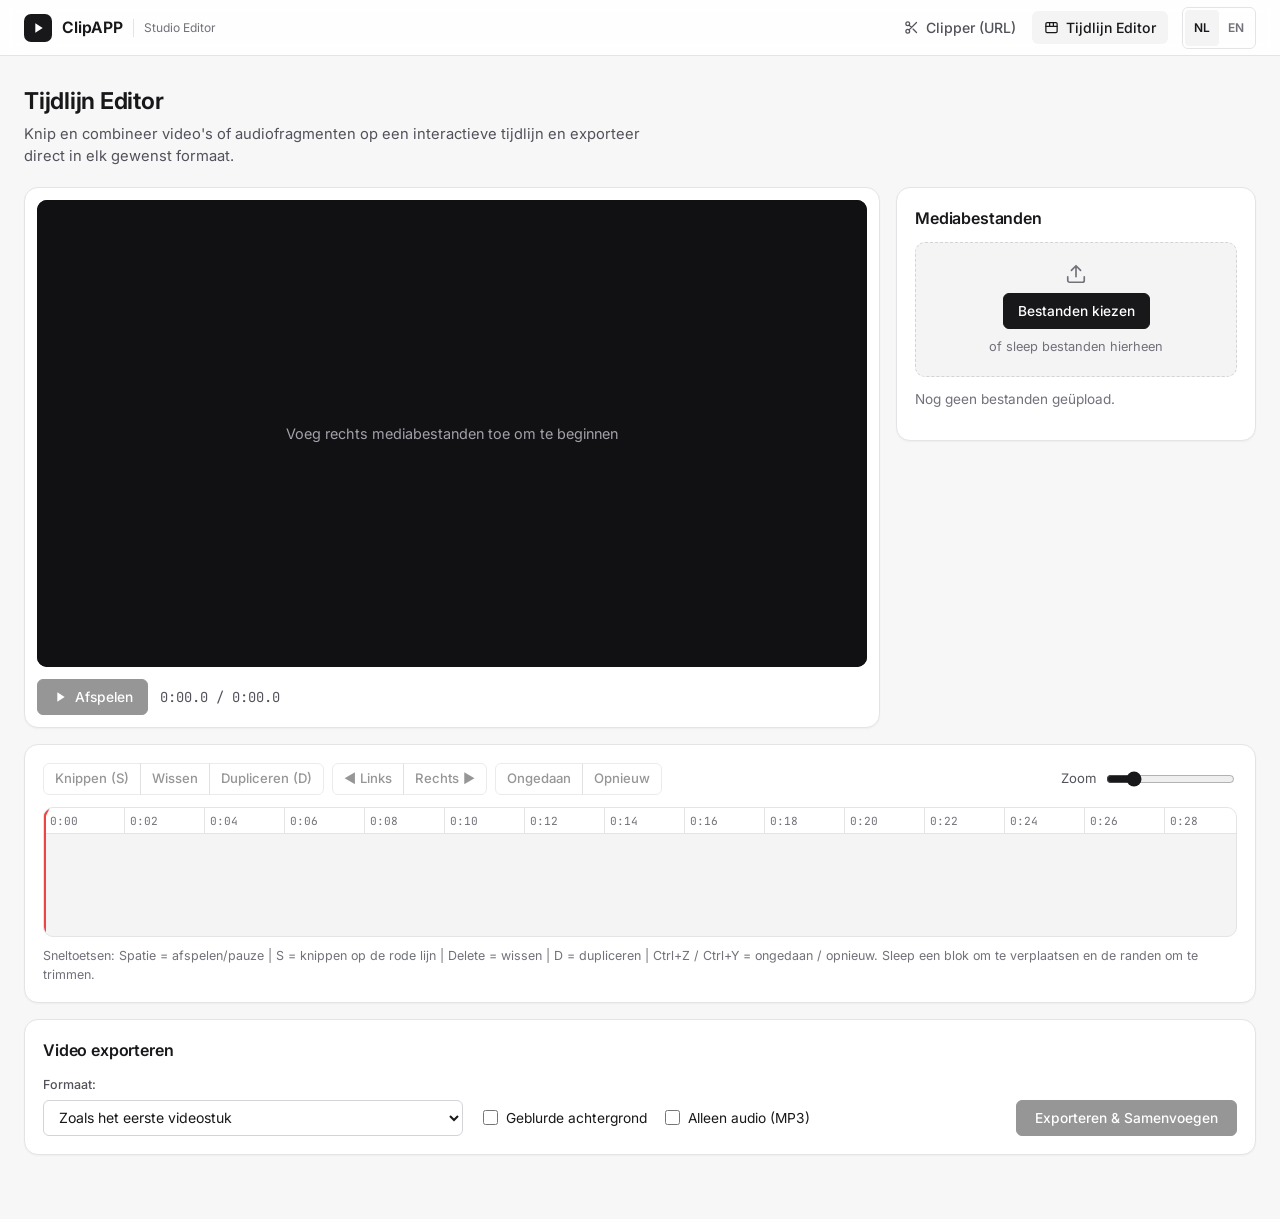
==== commit 5f0eb48a: "Redesign: neutral, clean look with side-by-side layout - New shared base.css: neutral greys, thin bo" ====
--- a/editor.html
+++ b/editor.html
@@ -6,801 +6,27 @@
 <title>Editor — Video & Audio Tijdlijn</title>
 <link rel="preconnect" href="https://fonts.googleapis.com">
 <link rel="preconnect" href="https://fonts.gstatic.com" crossorigin>
-<link href="https://fonts.googleapis.com/css2?family=Plus+Jakarta+Sans:wght@400;500;600;700;800&family=JetBrains+Mono:wght@500;600&display=swap" rel="stylesheet">
-<style>
-  :root {
-    --bg-base: #0B0F19;
-    --bg-surface: #111827;
-    --bg-elevated: #1F2937;
-    --bg-card: rgba(17, 24, 39, 0.75);
-    --border: rgba(255, 255, 255, 0.08);
-    --border-hover: rgba(255, 255, 255, 0.16);
-    --border-focus: #6366F1;
-    --text-primary: #F9FAFB;
-    --text-secondary: #9CA3AF;
-    --text-muted: #6B7280;
-    --accent: #6366F1;
-    --accent-hover: #4F46E5;
-    --accent-glow: rgba(99, 102, 241, 0.25);
-    --video-track: #1E3A8A;
-    --video-track-border: #3B82F6;
-    --audio-track: #064E3B;
-    --audio-track-border: #10B981;
-    --playhead-color: #F43F5E;
-    --danger: #EF4444;
-    --danger-hover: #DC2626;
-    --radius-sm: 8px;
-    --radius-md: 12px;
-    --radius-lg: 16px;
-    --radius-full: 9999px;
-    --shadow-card: 0 10px 30px -5px rgba(0, 0, 0, 0.5), 0 0 0 1px var(--border);
-    --font-sans: 'Plus Jakarta Sans', system-ui, -apple-system, sans-serif;
-    --font-mono: 'JetBrains Mono', ui-monospace, monospace;
-  }
-
-  * { box-sizing: border-box; }
-  body {
-    margin: 0;
-    background: var(--bg-base);
-    background-image: 
-      radial-gradient(ellipse 80% 50% at 50% -20%, rgba(99, 102, 241, 0.15), transparent),
-      radial-gradient(ellipse 60% 40% at 10% 90%, rgba(59, 130, 246, 0.07), transparent);
-    color: var(--text-primary);
-    font: 15px/1.6 var(--font-sans);
-    min-height: 100vh;
-    -webkit-font-smoothing: antialiased;
-  }
-
-  /* Navigation Bar */
-  .navbar {
-    display: flex;
-    align-items: center;
-    justify-content: space-between;
-    padding: 16px 28px;
-    border-bottom: 1px solid var(--border);
-    backdrop-filter: blur(16px);
-    background: rgba(11, 15, 25, 0.85);
-    position: sticky;
-    top: 0;
-    z-index: 100;
-  }
-  .brand {
-    display: flex;
-    align-items: center;
-    gap: 12px;
-    text-decoration: none;
-    color: inherit;
-  }
-  .brand-logo {
-    width: 36px;
-    height: 36px;
-    border-radius: var(--radius-sm);
-    background: linear-gradient(135deg, #6366F1, #8B5CF6);
-    display: flex;
-    align-items: center;
-    justify-content: center;
-    box-shadow: 0 0 18px var(--accent-glow);
-  }
-  .brand-logo svg {
-    width: 20px;
-    height: 20px;
-    fill: #fff;
-  }
-  .brand-text {
-    font-size: 1.15rem;
-    font-weight: 700;
-    letter-spacing: -0.02em;
-    background: linear-gradient(to right, #fff, #D1D5DB);
-    -webkit-background-clip: text;
-    -webkit-text-fill-color: transparent;
-  }
-  .brand-tag {
-    font-size: 0.72rem;
-    font-weight: 600;
-    padding: 3px 8px;
-    border-radius: var(--radius-full);
-    background: rgba(99, 102, 241, 0.15);
-    color: #A5B4FC;
-    border: 1px solid rgba(99, 102, 241, 0.3);
-  }
-  .nav-links {
-    display: flex;
-    align-items: center;
-    gap: 8px;
-  }
-  .nav-btn {
-    display: inline-flex;
-    align-items: center;
-    gap: 8px;
-    padding: 8px 16px;
-    border-radius: var(--radius-sm);
-    font-size: 0.88rem;
-    font-weight: 600;
-    text-decoration: none;
-    color: var(--text-secondary);
-    transition: all 0.2s ease;
-  }
-  .nav-btn:hover {
-    color: #fff;
-    background: var(--border);
-  }
-  .nav-btn.active {
-    color: #fff;
-    background: var(--bg-elevated);
-    border: 1px solid var(--border-hover);
-  }
-
-  /* Language Switcher */
-  .lang-switch {
-    display: inline-flex;
-    align-items: center;
-    background: var(--bg-surface);
-    border: 1px solid var(--border);
-    border-radius: var(--radius-full);
-    padding: 2px;
-    gap: 2px;
-    margin-left: 6px;
-  }
-  .lang-btn {
-    background: transparent;
-    border: none;
-    color: var(--text-secondary);
-    font-size: 0.78rem;
-    font-weight: 700;
-    padding: 4px 10px;
-    border-radius: var(--radius-full);
-    cursor: pointer;
-    transition: all 0.2s ease;
-    font-family: inherit;
-    line-height: 1.2;
-  }
-  .lang-btn:hover {
-    color: #fff;
-  }
-  .lang-btn.active {
-    background: var(--accent);
-    color: #fff;
-    box-shadow: 0 0 10px var(--accent-glow);
-  }
-
-  /* Main Container */
-  main {
-    max-width: 1140px;
-    margin: 0 auto;
-    padding: 32px 20px 80px;
-  }
-
-  .head {
-    display: flex;
-    justify-content: space-between;
-    align-items: flex-start;
-    gap: 16px;
-    margin-bottom: 24px;
-  }
-  h1 {
-    font-size: 2.1rem;
-    font-weight: 800;
-    letter-spacing: -0.03em;
-    margin: 0 0 6px;
-    background: linear-gradient(135deg, #FFFFFF 30%, #94A3B8 100%);
-    -webkit-background-clip: text;
-    -webkit-text-fill-color: transparent;
-  }
-  h2 {
-    font-size: 1.1rem;
-    font-weight: 700;
-    margin: 0 0 14px;
-    color: var(--text-primary);
-  }
-  .lead {
-    color: var(--text-secondary);
-    margin: 0;
-    max-width: 65ch;
-  }
-
-  section {
-    background: var(--bg-card);
-    backdrop-filter: blur(12px);
-    border: 1px solid var(--border);
-    border-radius: var(--radius-lg);
-    padding: 20px;
-    margin-bottom: 20px;
-    box-shadow: var(--shadow-card);
-    transition: border-color 0.2s ease;
-  }
-  section:hover {
-    border-color: var(--border-hover);
-  }
-  [hidden] { display: none !important; }
-
-  /* Input, Select & Button Styles */
-  input, select, button {
-    font: inherit;
-    outline: none;
-  }
-  input[type=text], select {
-    padding: 9px 12px;
-    border: 1px solid var(--border);
-    border-radius: var(--radius-sm);
-    background: rgba(15, 23, 42, 0.7);
-    color: var(--text-primary);
-    transition: all 0.2s ease;
-  }
-  input[type=text]:focus, select:focus {
-    border-color: var(--border-focus);
-    box-shadow: 0 0 0 3px var(--accent-glow);
-    background: rgba(15, 23, 42, 0.95);
-  }
-  select { cursor: pointer; }
-
-  button {
-    padding: 8px 14px;
-    border: 1px solid var(--border);
-    border-radius: var(--radius-sm);
-    background: var(--bg-elevated);
-    color: var(--text-primary);
-    font-weight: 600;
-    font-size: 0.88rem;
-    cursor: pointer;
-    display: inline-flex;
-    align-items: center;
-    justify-content: center;
-    gap: 6px;
-    transition: all 0.2s ease;
-  }
-  button:hover:not(:disabled) {
-    background: rgba(255, 255, 255, 0.1);
-    border-color: var(--border-hover);
-    transform: translateY(-1px);
-  }
-  button:active:not(:disabled) {
-    transform: translateY(0);
-  }
-  button.primary {
-    background: linear-gradient(135deg, var(--accent), var(--accent-hover));
-    border-color: var(--accent);
-    color: #fff;
-    box-shadow: 0 4px 14px var(--accent-glow);
-  }
-  button.primary:hover:not(:disabled) {
-    background: linear-gradient(135deg, #7175f7, #5950ee);
-    box-shadow: 0 6px 20px rgba(99, 102, 241, 0.4);
-  }
-  button:disabled {
-    opacity: 0.4;
-    cursor: not-allowed;
-    transform: none !important;
-  }
-
-  /* Top Layout (Stage + Media Bin) */
-  .top {
-    display: grid;
-    grid-template-columns: minmax(0, 1.7fr) minmax(300px, 1.1fr);
-    gap: 20px;
-    margin-bottom: 20px;
-  }
-  @media (max-width: 860px) {
-    .top { grid-template-columns: 1fr; }
-  }
-  .top section { margin-bottom: 0; }
-
-  /* Stage / Video Viewport */
-  .stage {
-    position: relative;
-    aspect-ratio: 16 / 9;
-    background: #000;
-    border-radius: var(--radius-md);
-    overflow: hidden;
-    border: 1px solid var(--border);
-    box-shadow: inset 0 0 20px rgba(0, 0, 0, 0.8);
-  }
-  .stage video {
-    width: 100%;
-    height: 100%;
-    object-fit: contain;
-    display: block;
-  }
-  .stage .note {
-    position: absolute;
-    inset: 0;
-    display: flex;
-    flex-direction: column;
-    align-items: center;
-    justify-content: center;
-    gap: 10px;
-    color: var(--text-muted);
-    text-align: center;
-    padding: 24px;
-    font-size: 0.95rem;
-    background: rgba(11, 15, 25, 0.85);
-  }
-  .transport {
-    display: flex;
-    align-items: center;
-    gap: 14px;
-    margin-top: 14px;
-  }
-  #clock {
-    font-family: var(--font-mono);
-    font-size: 0.95rem;
-    font-variant-numeric: tabular-nums;
-    color: var(--text-secondary);
-    background: rgba(15, 23, 42, 0.6);
-    padding: 6px 12px;
-    border-radius: var(--radius-sm);
-    border: 1px solid var(--border);
-  }
-
-  /* Media Bin & Uploads */
-  .drop-zone {
-    border: 2px dashed var(--border-hover);
-    border-radius: var(--radius-md);
-    padding: 18px 14px;
-    text-align: center;
-    background: rgba(15, 23, 42, 0.4);
-    transition: all 0.2s ease;
-    margin-bottom: 12px;
-  }
-  .drop-zone:hover {
-    border-color: var(--accent);
-    background: rgba(99, 102, 241, 0.05);
-  }
-  .drop-zone svg {
-    width: 28px;
-    height: 28px;
-    fill: var(--text-muted);
-    margin-bottom: 6px;
-  }
-  #uploads .up {
-    display: flex;
-    align-items: center;
-    gap: 10px;
-    font-size: 0.85rem;
-    margin: 8px 0;
-    background: rgba(15, 23, 42, 0.7);
-    padding: 8px 12px;
-    border-radius: var(--radius-sm);
-    border: 1px solid var(--border);
-  }
-  #uploads .up span {
-    flex: 1;
-    min-width: 0;
-    overflow: hidden;
-    text-overflow: ellipsis;
-    white-space: nowrap;
-  }
-  #uploads .up.fail {
-    color: #F87171;
-    border-color: rgba(239, 68, 68, 0.3);
-  }
-  progress {
-    width: 90px;
-    height: 8px;
-    border-radius: 4px;
-    overflow: hidden;
-  }
-  progress::-webkit-progress-bar {
-    background-color: var(--bg-elevated);
-  }
-  progress::-webkit-progress-value {
-    background-color: var(--accent);
-  }
-  ul#sources {
-    list-style: none;
-    margin: 12px 0 0;
-    padding: 0;
-    max-height: 200px;
-    overflow-y: auto;
-    display: flex;
-    flex-direction: column;
-    gap: 6px;
-  }
-  #sources li {
-    display: flex;
-    align-items: center;
-    justify-content: space-between;
-    gap: 10px;
-    padding: 8px 12px;
-    background: rgba(15, 23, 42, 0.6);
-    border: 1px solid var(--border);
-    border-radius: var(--radius-sm);
-    transition: border-color 0.2s;
-  }
-  #sources li:hover {
-    border-color: var(--border-hover);
-  }
-  .src-info {
-    min-width: 0;
-    display: flex;
-    flex-direction: column;
-  }
-  .src-info strong {
-    overflow: hidden;
-    text-overflow: ellipsis;
-    white-space: nowrap;
-    font-weight: 600;
-    font-size: 0.9rem;
-    color: var(--text-primary);
-  }
-  .src-info span {
-    color: var(--text-muted);
-    font-size: 0.78rem;
-    font-family: var(--font-mono);
-  }
-  .muted { color: var(--text-muted); font-size: 0.85rem; }
-
-  /* Toolbar */
-  .toolbar {
-    display: flex;
-    flex-wrap: wrap;
-    gap: 8px;
-    align-items: center;
-    margin-bottom: 14px;
-  }
-  .toolbar .grow { flex: 1; }
-  .toolbar label {
-    display: inline-flex;
-    align-items: center;
-    gap: 8px;
-    color: var(--text-secondary);
-    font-size: 0.88rem;
-    font-weight: 500;
-  }
-  input[type=range] {
-    accent-color: var(--accent);
-    cursor: pointer;
-  }
-
-  /* Timeline Multi-track */
-  #tl-scroll {
-    overflow-x: auto;
-    border: 1px solid var(--border);
-    border-radius: var(--radius-md);
-    background: #0D121F;
-    box-shadow: inset 0 2px 10px rgba(0, 0, 0, 0.5);
-  }
-  #tl-inner {
-    position: relative;
-    height: 136px;
-    min-width: 100%;
-  }
-  #ruler {
-    position: absolute;
-    left: 0;
-    right: 0;
-    top: 0;
-    height: 30px;
-    border-bottom: 1px solid var(--border);
-    cursor: pointer;
-    background: rgba(17, 24, 39, 0.85);
-  }
-  #ruler span {
-    position: absolute;
-    top: 0;
-    height: 100%;
-    padding: 6px 0 0 6px;
-    border-left: 1px solid var(--border);
-    font-size: 0.72rem;
-    font-family: var(--font-mono);
-    color: var(--text-muted);
-    font-variant-numeric: tabular-nums;
-    pointer-events: none;
-  }
-  #track {
-    position: absolute;
-    left: 0;
-    right: 0;
-    top: 38px;
-    height: 84px;
-  }
-  .clip {
-    position: absolute;
-    top: 0;
-    height: 84px;
-    border-radius: 8px;
-    overflow: hidden;
-    cursor: grab;
-    touch-action: none;
-    user-select: none;
-    box-shadow: 0 4px 12px rgba(0, 0, 0, 0.4);
-    transition: transform 0.1s, box-shadow 0.2s;
-  }
-  .clip.video {
-    background: linear-gradient(180deg, #2563EB, #1D4ED8);
-    border: 1px solid #60A5FA;
-    color: #fff;
-  }
-  .clip.audio {
-    background: linear-gradient(180deg, #059669, #047857);
-    border: 1px solid #34D399;
-    color: #fff;
-  }
-  .clip .waveform {
-    position: absolute;
-    left: 14px;
-    bottom: 6px;
-    width: calc(100% - 28px);
-    height: 34px;
-    opacity: 0.9;
-    pointer-events: none;
-  }
-  .clip.sel {
-    border-color: #FBBF24 !important;
-    box-shadow: 0 0 0 2px #F59E0B, 0 6px 20px rgba(245, 158, 11, 0.35);
-    z-index: 4;
-  }
-  .clip.dragging {
-    opacity: 0.85;
-    z-index: 10;
-    cursor: grabbing;
-    box-shadow: 0 10px 25px rgba(0, 0, 0, 0.6);
-  }
-  .clip .label {
-    position: absolute;
-    left: 14px;
-    right: 14px;
-    top: 10px;
-    font-size: 0.84rem;
-    font-weight: 600;
-    line-height: 1.3;
-    overflow: hidden;
-    white-space: nowrap;
-    text-overflow: ellipsis;
-    pointer-events: none;
-    text-shadow: 0 1px 3px rgba(0, 0, 0, 0.6);
-  }
-  .clip .label small {
-    display: block;
-    color: rgba(255, 255, 255, 0.8);
-    font-family: var(--font-mono);
-    font-size: 0.76rem;
-    font-weight: 500;
-  }
-  .handle {
-    position: absolute;
-    top: 0;
-    bottom: 0;
-    width: 12px;
-    cursor: ew-resize;
-    background: rgba(0, 0, 0, 0.25);
-    transition: background 0.2s;
-    display: flex;
-    align-items: center;
-    justify-content: center;
-  }
-  .handle::after {
-    content: "⋮";
-    color: rgba(255, 255, 255, 0.7);
-    font-size: 10px;
-  }
-  .handle.l { left: 0; border-top-left-radius: 8px; border-bottom-left-radius: 8px; }
-  .handle.r { right: 0; border-top-right-radius: 8px; border-bottom-right-radius: 8px; }
-  .handle:hover { background: rgba(0, 0, 0, 0.6); }
-
-  #marker {
-    position: absolute;
-    top: 36px;
-    height: 90px;
-    width: 3px;
-    background: #38BDF8;
-    z-index: 6;
-    pointer-events: none;
-    box-shadow: 0 0 10px rgba(56, 189, 248, 0.8);
-  }
-  #playhead {
-    position: absolute;
-    top: 0;
-    bottom: 0;
-    width: 2px;
-    background: var(--playhead-color);
-    z-index: 8;
-    pointer-events: none;
-    box-shadow: 0 0 8px rgba(244, 63, 94, 0.8);
-  }
-  #playhead::before {
-    content: "";
-    position: absolute;
-    top: 0;
-    left: -5px;
-    width: 12px;
-    height: 12px;
-    background: var(--playhead-color);
-    clip-path: polygon(0% 0%, 100% 0%, 50% 100%);
-  }
-
-  .hint {
-    color: var(--text-muted);
-    font-size: 0.82rem;
-    margin: 12px 0 0;
-    line-height: 1.5;
-  }
-
-  /* Clip Inspector */
-  #clip-panel {
-    display: flex;
-    flex-wrap: wrap;
-    gap: 16px;
-    align-items: flex-end;
-    margin-top: 16px;
-    padding: 14px 18px;
-    background: rgba(31, 41, 55, 0.4);
-    border: 1px solid var(--border);
-    border-radius: var(--radius-md);
-  }
-  #clip-panel .field label {
-    display: block;
-    font-size: 0.78rem;
-    font-weight: 600;
-    text-transform: uppercase;
-    letter-spacing: 0.04em;
-    color: var(--text-secondary);
-    margin-bottom: 4px;
-  }
-  #clip-panel input {
-    width: 120px;
-    font-family: var(--font-mono);
-    font-size: 0.95rem;
-  }
-  #c-name {
-    font-weight: 700;
-    font-size: 0.95rem;
-    margin-right: auto;
-    max-width: 30ch;
-    overflow: hidden;
-    text-overflow: ellipsis;
-    white-space: nowrap;
-    color: var(--text-primary);
-  }
-  #c-len {
-    font-family: var(--font-mono);
-    font-size: 0.95rem;
-    padding: 8px 12px;
-    background: var(--bg-elevated);
-    border: 1px solid var(--border);
-    border-radius: var(--radius-sm);
-  }
-
-  /* Status Banner */
-  #status {
-    min-height: 20px;
-    margin: 8px 2px 14px;
-    padding: 10px 16px;
-    border-radius: var(--radius-sm);
-    font-size: 0.9rem;
-    font-weight: 500;
-    color: #93C5FD;
-    background: rgba(59, 130, 246, 0.1);
-    border: 1px solid rgba(59, 130, 246, 0.2);
-    display: none;
-    align-items: center;
-    gap: 10px;
-  }
-  #status:not(:empty) { display: flex; }
-  #status.error {
-    color: #FCA5A5;
-    background: rgba(239, 68, 68, 0.12);
-    border-color: rgba(239, 68, 68, 0.25);
-  }
-
-  /* Export Controls */
-  .export-row {
-    display: flex;
-    flex-wrap: wrap;
-    gap: 16px 24px;
-    align-items: center;
-  }
-  .export-row label {
-    display: inline-flex;
-    align-items: center;
-    gap: 8px;
-    font-size: 0.92rem;
-    font-weight: 500;
-    cursor: pointer;
-  }
-  .export-row input[type=checkbox] {
-    width: 18px;
-    height: 18px;
-    accent-color: var(--accent);
-    cursor: pointer;
-  }
-  #export-btn {
-    padding: 11px 22px;
-    font-size: 0.95rem;
-    margin-left: auto;
-  }
-  #watermark-controls {
-    display: flex;
-    flex-direction: column;
-    align-items: flex-start;
-    gap: 10px;
-  }
-  #watermark-controls[hidden] { display: none; }
-  #watermark-upload-row {
-    display: flex;
-    flex-wrap: wrap;
-    align-items: center;
-    gap: 10px;
-  }
-  #watermark-name {
-    color: var(--text-secondary);
-    font-size: 0.82rem;
-  }
-  #watermark-preview-panel {
-    display: flex;
-    align-items: center;
-    gap: 14px;
-  }
-  #watermark-preview-panel[hidden] { display: none; }
-  #watermark-preview {
-    display: block;
-    width: 180px;
-    height: 320px;
-    border: 1px solid var(--border-hover);
-    border-radius: var(--radius-sm);
-    background: #080b12;
-    cursor: move;
-    touch-action: none;
-  }
-  #watermark-preview-hint {
-    max-width: 220px;
-    color: var(--text-secondary);
-    font-size: 0.84rem;
-  }
-
-  #result {
-    margin-top: 20px;
-    padding: 16px;
-    background: rgba(31, 41, 55, 0.4);
-    border: 1px solid var(--border);
-    border-radius: var(--radius-md);
-  }
-  #result video, #result audio {
-    width: 100%;
-    max-width: 560px;
-    display: block;
-    margin: 10px 0;
-    border-radius: var(--radius-sm);
-    background: #000;
-  }
-  #result audio { background: none; }
-  #result a {
-    display: inline-flex;
-    align-items: center;
-    gap: 8px;
-    padding: 10px 18px;
-    border-radius: var(--radius-sm);
-    background: var(--accent);
-    color: #fff;
-    text-decoration: none;
-    font-weight: 600;
-    font-size: 0.9rem;
-    box-shadow: 0 4px 14px var(--accent-glow);
-    transition: all 0.2s;
-  }
-  #result a:hover {
-    background: var(--accent-hover);
-    transform: translateY(-1px);
-  }
-</style>
+<link href="https://fonts.googleapis.com/css2?family=Inter:wght@400;500;600;700&family=JetBrains+Mono:wght@500&display=swap" rel="stylesheet">
+<link rel="stylesheet" href="/static/base.css">
+<link rel="stylesheet" href="/static/editor.css">
 </head>
 <body>
 
-<!-- Header Navigation -->
 <header class="navbar">
   <a href="/editor" class="brand">
     <div class="brand-logo">
-      <svg viewBox="0 0 24 24"><path d="M4 4h16a2 2 0 0 1 2 2v12a2 2 0 0 1-2 2H4a2 2 0 0 1-2-2V6a2 2 0 0 1 2-2zm0 4h16V6H4v2zm0 4h6v6H4v-6zm8 0h8v6h-8v-6z"/></svg>
+      <svg viewBox="0 0 24 24"><path d="M8 5v14l11-7z"/></svg>
     </div>
     <span class="brand-text">ClipAPP</span>
     <span class="brand-tag" data-i18n="tag_editor">Studio Editor</span>
   </a>
   <nav class="nav-links">
     <a href="/" class="nav-btn">
-      <svg width="16" height="16" viewBox="0 0 24 24" fill="currentColor"><path d="M19 3H5c-1.1 0-2 .9-2 2v14c0 1.1.9 2 2 2h14c1.1 0 2-.9 2-2V5c0-1.1-.9-2-2-2zm-5 14H7v-2h7v2zm3-4H7v-2h10v2zm0-4H7V7h10v2z"/></svg>
+      <svg width="15" height="15" viewBox="0 0 24 24" fill="none" stroke="currentColor" stroke-width="2" stroke-linecap="round" stroke-linejoin="round"><circle cx="6" cy="6" r="3"/><circle cx="6" cy="18" r="3"/><path d="M20 4 8.12 15.88M14.47 14.48 20 20M8.12 8.12 12 12"/></svg>
       <span data-i18n="nav_clipper">Clipper (URL)</span>
     </a>
     <a href="/editor" class="nav-btn active">
-      <svg width="16" height="16" viewBox="0 0 24 24" fill="currentColor"><path d="M3 17.25V21h3.75L17.81 9.94l-3.75-3.75L3 17.25zM20.71 7.04c.39-.39.39-1.02 0-1.41l-2.34-2.34a.9959.9959 0 0 0-1.41 0l-1.83 1.83 3.75 3.75 1.83-1.83z"/></svg>
+      <svg width="15" height="15" viewBox="0 0 24 24" fill="none" stroke="currentColor" stroke-width="2" stroke-linecap="round" stroke-linejoin="round"><rect x="3" y="4" width="18" height="16" rx="2"/><path d="M3 10h18M9 4v6M15 4v6"/></svg>
       <span data-i18n="nav_editor">Tijdlijn Editor</span>
     </a>
     <div class="lang-switch" role="group" aria-label="Language selection">
@@ -811,83 +37,74 @@
 </header>
 
 <main>
-  <div class="head">
-    <div>
-      <h1 data-i18n="editor_title">Tijdlijn Editor</h1>
-      <p class="lead" data-i18n="editor_lead">Knip en combineer video's of audiofragmenten op een interactieve tijdlijn en exporteer direct in elk gewenst formaat.</p>
-    </div>
+  <div class="page-head">
+    <h1 data-i18n="editor_title">Tijdlijn Editor</h1>
+    <p data-i18n="editor_lead">Knip en combineer video's of audiofragmenten op een interactieve tijdlijn en exporteer direct in elk gewenst formaat.</p>
   </div>
 
+  <!-- bovenste rij: preview | mediabestanden -->
   <div class="top">
-    <!-- Stage / Preview Monitor -->
-    <section>
+    <section class="card stage-card">
       <div class="stage">
         <video id="video" playsinline></video>
         <div class="note" id="empty-note">
-          <svg width="36" height="36" viewBox="0 0 24 24" fill="currentColor"><path d="M21 3H3c-1.1 0-2 .9-2 2v14c0 1.1.9 2 2 2h18c1.1 0 2-.9 2-2V5c0-1.1-.9-2-2-2zm0 16H3V5h18v14zm-10-7h9v6h-9z"/></svg>
           <span data-i18n="note_empty">Voeg rechts mediabestanden toe om te beginnen</span>
         </div>
         <div class="note" id="audio-note" hidden>
-          <svg width="40" height="40" viewBox="0 0 24 24" fill="#10B981"><path d="M12 3v10.55c-.59-.34-1.27-.55-2-.55-2.21 0-4 1.79-4 4s1.79 4 4 4 4-1.79 4-4V7h4V3h-6z"/></svg>
-          <span style="color: #fff; font-weight: 600;" data-i18n="note_audio">Audiospoor actief</span>
+          <span data-i18n="note_audio">Audiospoor actief</span>
         </div>
       </div>
       <div class="transport">
         <button id="play" class="primary" disabled>
-          <svg width="16" height="16" viewBox="0 0 24 24" fill="currentColor"><path d="M8 5v14l11-7z"/></svg>
           <span id="play-text" data-i18n="btn_play">Afspelen</span>
         </button>
         <span id="clock">0:00.0 / 0:00.0</span>
       </div>
     </section>
 
-    <!-- Media Library / Uploads -->
-    <section>
+    <section class="card media-card">
       <h2 data-i18n="media_title">Mediabestanden</h2>
       <input type="file" id="file" multiple hidden accept="video/*,audio/*,.mkv,.mp3,.wav,.m4a,.flac,.ogg,.opus">
-      
       <div class="drop-zone" id="drop-box">
-        <svg viewBox="0 0 24 24"><path d="M19.35 10.04C18.67 6.59 15.64 4 12 4 9.11 4 6.6 5.64 5.35 8.04 2.34 8.36 0 10.91 0 14c0 3.31 2.69 6 6 6h13c2.76 0 5-2.24 5-5 0-2.64-2.05-4.78-4.65-4.96zM14 13v4h-4v-4H7l5-5 5 5h-3z"/></svg>
-        <div>
-          <button class="primary" id="pick" data-i18n="btn_pick">Bestanden kiezen</button>
-          <div class="muted" style="margin-top: 6px;" data-i18n="drop_hint">of sleep bestanden hierheen</div>
-        </div>
+        <svg width="22" height="22" viewBox="0 0 24 24" fill="none" stroke="currentColor" stroke-width="1.8" stroke-linecap="round" stroke-linejoin="round"><path d="M21 15v4a2 2 0 0 1-2 2H5a2 2 0 0 1-2-2v-4M17 8l-5-5-5 5M12 3v12"/></svg>
+        <button class="primary" id="pick" data-i18n="btn_pick">Bestanden kiezen</button>
+        <div class="muted" data-i18n="drop_hint">of sleep bestanden hierheen</div>
       </div>
-
       <div id="uploads"></div>
       <p class="muted" id="no-sources" data-i18n="no_sources">Nog geen bestanden geüpload.</p>
       <ul id="sources"></ul>
     </section>
   </div>
 
-  <!-- Timeline Section -->
-  <section>
+  <!-- tijdlijn -->
+  <section class="card timeline-card">
     <div class="toolbar">
-      <button id="b-split" title="Knippen op de afspeelkop (S)" data-i18n-title="b_split_title">
-        <svg width="15" height="15" viewBox="0 0 24 24" fill="currentColor"><path d="M9.64 7.64c.23-.5.36-1.05.36-1.64 0-2.21-1.79-4-4-4S2 3.79 2 6s1.79 4 4 4c.59 0 1.14-.13 1.64-.36L10 12l-2.36 2.36C7.14 14.13 6.59 14 6 14c-2.21 0-4 1.79-4 4s1.79 4 4 4 4-1.79 4-4c0-.59-.13-1.14-.36-1.64L12 14l7 7h3v-1L9.64 7.64zM6 8c-1.1 0-2-.9-2-2s.9-2 2-2 2 .9 2 2-.9 2-2 2zm0 12c-1.1 0-2-.9-2-2s.9-2 2-2 2 .9 2 2-.9 2-2 2zm9.64-9.64L22 4V3h-3l-7 7 3.64.36z"/></svg>
-        <span data-i18n="b_split">Knippen (S)</span>
-      </button>
-      <button id="b-del" title="Verwijderen (Delete)" data-i18n-title="b_del_title">
-        <svg width="15" height="15" viewBox="0 0 24 24" fill="currentColor"><path d="M6 19c0 1.1.9 2 2 2h8c1.1 0 2-.9 2-2V7H6v12zM19 4h-3.5l-1-1h-5l-1 1H5v2h14V4z"/></svg>
-        <span data-i18n="b_del">Wissen</span>
-      </button>
-      <button id="b-dup" title="Dupliceren (D)" data-i18n-title="b_dup_title">
-        <svg width="15" height="15" viewBox="0 0 24 24" fill="currentColor"><path d="M16 1H4c-1.1 0-2 .9-2 2v14h2V3h12V1zm3 4H8c-1.1 0-2 .9-2 2v14c0 1.1.9 2 2 2h11c1.1 0 2-.9 2-2V7c0-1.1-.9-2-2-2zm0 16H8V7h11v14z"/></svg>
-        <span data-i18n="b_dup">Dupliceren (D)</span>
-      </button>
-      <button id="b-left" title="Naar links" data-i18n-title="b_left_title" data-i18n="b_left">◀ Links</button>
-      <button id="b-right" title="Naar rechts" data-i18n-title="b_right_title" data-i18n="b_right">Rechts ▶</button>
-      <button id="b-undo" title="Ongedaan maken (Ctrl+Z)" data-i18n-title="b_undo_title">
-        <svg width="15" height="15" viewBox="0 0 24 24" fill="currentColor"><path d="M12.5 8c-2.65 0-5.05.99-6.9 2.6L2 7v9h9l-3.62-3.62c1.39-1.16 3.16-1.88 5.12-1.88 3.54 0 6.55 2.31 7.6 5.5l2.37-.78C21.08 11.03 17.15 8 12.5 8z"/></svg>
-        <span data-i18n="b_undo">Ongedaan</span>
-      </button>
-      <button id="b-redo" title="Opnieuw (Ctrl+Y)" data-i18n-title="b_redo_title">
-        <svg width="15" height="15" viewBox="0 0 24 24" fill="currentColor"><path d="M18.4 10.6C16.55 8.99 14.15 8 11.5 8c-4.65 0-8.58 3.03-9.96 7.22L3.9 16c1.05-3.19 4.05-5.5 7.6-5.5 1.95 0 3.73.72 5.12 1.88L13 16h9V7l-3.6 3.6z"/></svg>
-        <span data-i18n="b_redo">Opnieuw</span>
-      </button>
+      <div class="tool-group">
+        <button id="b-split" title="Knippen op de afspeelkop (S)" data-i18n-title="b_split_title">
+          <span data-i18n="b_split">Knippen (S)</span>
+        </button>
+        <button id="b-del" title="Verwijderen (Delete)" data-i18n-title="b_del_title">
+          <span data-i18n="b_del">Wissen</span>
+        </button>
+        <button id="b-dup" title="Dupliceren (D)" data-i18n-title="b_dup_title">
+          <span data-i18n="b_dup">Dupliceren (D)</span>
+        </button>
+      </div>
+      <div class="tool-group">
+        <button id="b-left" title="Naar links" data-i18n-title="b_left_title" data-i18n="b_left">◀ Links</button>
+        <button id="b-right" title="Naar rechts" data-i18n-title="b_right_title" data-i18n="b_right">Rechts ▶</button>
+      </div>
+      <div class="tool-group">
+        <button id="b-undo" title="Ongedaan maken (Ctrl+Z)" data-i18n-title="b_undo_title">
+          <span data-i18n="b_undo">Ongedaan</span>
+        </button>
+        <button id="b-redo" title="Opnieuw (Ctrl+Y)" data-i18n-title="b_redo_title">
+          <span data-i18n="b_redo">Opnieuw</span>
+        </button>
+      </div>
       <span class="grow"></span>
-      <label>
-        <span data-i18n="label_zoom">Zoom</span> 
+      <label class="zoom">
+        <span data-i18n="label_zoom">Zoom</span>
         <input type="range" id="zoom" min="5" max="200" value="40">
       </label>
     </div>
@@ -921,854 +138,45 @@
 
   <p id="status" role="status" aria-live="polite"></p>
 
-  <!-- Export Section -->
-  <section>
-    <h2 data-i18n="export_title">Video exporteren</h2>
-    <div class="export-row">
-      <label><span data-i18n="format_label">Formaat:</span>
-        <select id="format">
-          <option value="auto" data-i18n="opt_auto">Zoals het eerste videostuk</option>
-          <option value="vertical" data-i18n="opt_vertical">Verticaal 9:16 (Shorts/Reels 1080x1920)</option>
-          <option value="landscape" data-i18n="opt_landscape">Liggend 16:9 (YouTube 1920x1080)</option>
-          <option value="square" data-i18n="opt_square">Vierkant (Post 1080x1080)</option>
-        </select>
-      </label>
-      <label><input type="checkbox" id="blur"> <span data-i18n="blur_label">Geblurde achtergrond</span></label>
-      <label><input type="checkbox" id="audio-only"> <span data-i18n="audio_only_label">Alleen audio (MP3)</span></label>
-      <div id="watermark-controls" hidden>
-        <input type="file" id="watermark-file" hidden accept="image/png,image/jpeg,image/webp">
-        <div id="watermark-upload-row">
-          <span data-i18n="watermark_label">Watermark:</span>
-          <button type="button" id="watermark-pick" data-i18n="watermark_pick">Afbeelding kiezen</button>
-          <span id="watermark-name" data-i18n="watermark_none">Geen afbeelding gekozen</span>
+  <!-- exporteren: instellingen | resultaat -->
+  <section class="card export-card">
+    <div class="export-settings">
+      <h2 data-i18n="export_title">Video exporteren</h2>
+      <div class="export-row">
+        <label class="field"><span data-i18n="format_label">Formaat:</span>
+          <select id="format">
+            <option value="auto" data-i18n="opt_auto">Zoals het eerste videostuk</option>
+            <option value="vertical" data-i18n="opt_vertical">Verticaal 9:16 (Shorts/Reels 1080x1920)</option>
+            <option value="landscape" data-i18n="opt_landscape">Liggend 16:9 (YouTube 1920x1080)</option>
+            <option value="square" data-i18n="opt_square">Vierkant (Post 1080x1080)</option>
+          </select>
+        </label>
+        <div class="checks">
+          <label class="check"><input type="checkbox" id="blur"> <span data-i18n="blur_label">Geblurde achtergrond</span></label>
+          <label class="check"><input type="checkbox" id="audio-only"> <span data-i18n="audio_only_label">Alleen audio (MP3)</span></label>
         </div>
-        <div id="watermark-preview-panel" hidden>
-          <canvas id="watermark-preview" width="270" height="480" aria-label="9:16-watermarkvoorbeeld"></canvas>
-          <span id="watermark-preview-hint" data-i18n="watermark_drag_hint">Sleep het watermerk in de preview naar de gewenste plek.</span>
+        <div id="watermark-controls" hidden>
+          <input type="file" id="watermark-file" hidden accept="image/png,image/jpeg,image/webp">
+          <div id="watermark-upload-row">
+            <span data-i18n="watermark_label">Watermark:</span>
+            <button type="button" id="watermark-pick" data-i18n="watermark_pick">Afbeelding kiezen</button>
+            <span id="watermark-name" data-i18n="watermark_none">Geen afbeelding gekozen</span>
+          </div>
+          <div id="watermark-preview-panel" hidden>
+            <canvas id="watermark-preview" width="270" height="480" aria-label="9:16-watermarkvoorbeeld"></canvas>
+            <span id="watermark-preview-hint" data-i18n="watermark_drag_hint">Sleep het watermerk in de preview naar de gewenste plek.</span>
+          </div>
         </div>
+        <button class="primary block" id="export-btn" disabled>
+          <span data-i18n="btn_export">Exporteren & Samenvoegen</span>
+        </button>
       </div>
-      <button class="primary" id="export-btn" disabled>
-        <svg width="18" height="18" viewBox="0 0 24 24" fill="currentColor"><path d="M19 9h-4V3H9v6H5l7 7 7-7zM5 18v2h14v-2H5z"/></svg>
-        <span data-i18n="btn_export">Exporteren & Samenvoegen</span>
-      </button>
     </div>
     <div id="result" hidden></div>
   </section>
 </main>
 
-<script>
-const $ = s => document.querySelector(s);
-const clamp = (v, a, b) => Math.min(Math.max(v, a), b);
-
-const I18N = {
-  nl: {
-    tag_editor: "Studio Editor",
-    nav_clipper: "Clipper (URL)",
-    nav_editor: "Tijdlijn Editor",
-    editor_title: "Tijdlijn Editor",
-    editor_lead: "Knip en combineer video's of audiofragmenten op een interactieve tijdlijn en exporteer direct in elk gewenst formaat.",
-    note_empty: "Voeg rechts mediabestanden toe om te beginnen",
-    note_audio: "Audiospoor actief",
-    btn_play: "Afspelen",
-    btn_pause: "Pauze",
-    media_title: "Mediabestanden",
-    btn_pick: "Bestanden kiezen",
-    drop_hint: "of sleep bestanden hierheen",
-    no_sources: "Nog geen bestanden geüpload.",
-    btn_add_to_timeline: "+ Toevoegen",
-    b_split: "Knippen (S)",
-    b_split_title: "Knippen op de afspeelkop (S)",
-    b_del: "Wissen",
-    b_del_title: "Verwijderen (Delete)",
-    b_dup: "Dupliceren (D)",
-    b_dup_title: "Dupliceren (D)",
-    b_left: "◀ Links",
-    b_left_title: "Naar links",
-    b_right: "Rechts ▶",
-    b_right_title: "Naar rechts",
-    b_undo: "Ongedaan",
-    b_undo_title: "Ongedaan maken (Ctrl+Z)",
-    b_redo: "Opnieuw",
-    b_redo_title: "Opnieuw (Ctrl+Y)",
-    label_zoom: "Zoom",
-    hint_shortcuts: "Sneltoetsen: Spatie = afspelen/pauze | S = knippen op de rode lijn | Delete = wissen | D = dupliceren | Ctrl+Z / Ctrl+Y = ongedaan / opnieuw. Sleep een blok om te verplaatsen en de randen om te trimmen.",
-    c_start_label: "Begin in bron",
-    c_end_label: "Einde in bron",
-    c_len_label: "Lengte",
-    export_title: "Video exporteren",
-    format_label: "Formaat:",
-    opt_auto: "Zoals het eerste videostuk",
-    opt_vertical: "Verticaal 9:16 (Shorts/Reels 1080x1920)",
-    opt_landscape: "Liggend 16:9 (YouTube 1920x1080)",
-    opt_square: "Vierkant (Post 1080x1080)",
-    blur_label: "Geblurde achtergrond",
-    audio_only_label: "Alleen audio (MP3)",
-    watermark_label: "Watermark:",
-    watermark_pick: "Afbeelding kiezen",
-    watermark_none: "Geen afbeelding gekozen",
-    watermark_uploading: "Uploaden...",
-    watermark_ready: "Geselecteerd: {name}",
-    watermark_drag_hint: "Sleep het watermerk in de preview naar de gewenste plek.",
-    btn_export: "Exporteren & Samenvoegen",
-    err_split_pos: "Zet de rode lijn in het midden van een stuk om te knippen.",
-    msg_copied: "Stuk gekopieerd. Plak met Ctrl+V.",
-    err_trim_range: "Kies een begin en einde tussen 0 en {max}, met minstens 0,1 seconde ertussen.",
-    err_format_playback: "De browser kan dit formaat niet direct afspelen in het voorbeeld. Exporteren werkt via ffmpeg wel.",
-    err_empty_timeline: "De tijdlijn is leeg.",
-    msg_exporting: "Exporteren en encoderen via ffmpeg... Een ogenblik geduld.",
-    msg_export_success: "Export succesvol voltooid!",
-    err_waveform_load: "De audiogolfvorm kon niet worden geladen.",
-    download_btn: "Download {name}",
-    err_generic: "Er ging iets mis."
-  },
-  en: {
-    tag_editor: "Studio Editor",
-    nav_clipper: "Clipper (URL)",
-    nav_editor: "Timeline Editor",
-    editor_title: "Timeline Editor",
-    editor_lead: "Cut and combine video or audio clips on an interactive timeline and export directly to any desired format.",
-    note_empty: "Add media files on the right to get started",
-    note_audio: "Audio track active",
-    btn_play: "Play",
-    btn_pause: "Pause",
-    media_title: "Media Files",
-    btn_pick: "Choose Files",
-    drop_hint: "or drag files here",
-    no_sources: "No files uploaded yet.",
-    btn_add_to_timeline: "+ Add",
-    b_split: "Split (S)",
-    b_split_title: "Split at playhead (S)",
-    b_del: "Delete",
-    b_del_title: "Delete (Delete)",
-    b_dup: "Duplicate (D)",
-    b_dup_title: "Duplicate (D)",
-    b_left: "◀ Left",
-    b_left_title: "Move left",
-    b_right: "Right ▶",
-    b_right_title: "Move right",
-    b_undo: "Undo",
-    b_undo_title: "Undo (Ctrl+Z)",
-    b_redo: "Redo",
-    b_redo_title: "Redo (Ctrl+Y)",
-    label_zoom: "Zoom",
-    hint_shortcuts: "Shortcuts: Space = play/pause | S = split at red line | Delete = remove | D = duplicate | Ctrl+Z / Ctrl+Y = undo / redo. Drag clip to move and edges to trim.",
-    c_start_label: "Start in source",
-    c_end_label: "End in source",
-    c_len_label: "Duration",
-    export_title: "Export Video",
-    format_label: "Format:",
-    opt_auto: "Same as first video clip",
-    opt_vertical: "Vertical 9:16 (Shorts/Reels 1080x1920)",
-    opt_landscape: "Landscape 16:9 (YouTube 1920x1080)",
-    opt_square: "Square (Post 1080x1080)",
-    blur_label: "Blurred background",
-    audio_only_label: "Audio only (MP3)",
-    watermark_label: "Watermark:",
-    watermark_pick: "Choose image",
-    watermark_none: "No image selected",
-    watermark_uploading: "Uploading...",
-    watermark_ready: "Selected: {name}",
-    watermark_drag_hint: "Drag the watermark in the preview to choose its position.",
-    btn_export: "Export & Merge",
-    err_split_pos: "Place the red line inside a clip to split.",
-    msg_copied: "Clip copied. Paste with Ctrl+V.",
-    err_trim_range: "Choose a start and end between 0 and {max}, with at least 0.1s between them.",
-    err_format_playback: "The browser cannot preview this format directly. Exporting with ffmpeg will work.",
-    err_empty_timeline: "The timeline is empty.",
-    msg_exporting: "Exporting and encoding via ffmpeg... Please wait.",
-    msg_export_success: "Export completed successfully!",
-    err_waveform_load: "The audio waveform could not be loaded.",
-    download_btn: "Download {name}",
-    err_generic: "Something went wrong."
-  }
-};
-
-let currentLang = localStorage.getItem('clipapp_lang') || 'nl';
-
-function t(key, params = {}) {
-  let str = (I18N[currentLang] && I18N[currentLang][key]) || (I18N['nl'] && I18N['nl'][key]) || key;
-  for (const [k, v] of Object.entries(params)) {
-    str = str.replace(`{${k}}`, v);
-  }
-  return str;
-}
-
-function setLanguage(lang) {
-  currentLang = (lang === 'en') ? 'en' : 'nl';
-  localStorage.setItem('clipapp_lang', currentLang);
-  document.documentElement.lang = currentLang;
-
-  document.querySelectorAll('.lang-btn').forEach(btn => {
-    btn.classList.toggle('active', btn.dataset.lang === currentLang);
-  });
-
-  document.querySelectorAll('[data-i18n]').forEach(el => {
-    const key = el.dataset.i18n;
-    if (I18N[currentLang][key]) el.textContent = I18N[currentLang][key];
-  });
-
-  document.querySelectorAll('[data-i18n-title]').forEach(el => {
-    const key = el.dataset.i18nTitle;
-    if (I18N[currentLang][key]) el.title = I18N[currentLang][key];
-  });
-
-  syncPlayBtn();
-  renderBin();
-}
-
-document.querySelectorAll('.lang-btn').forEach(btn => {
-  btn.addEventListener('click', () => setLanguage(btn.dataset.lang));
-});
-
-let job = null;
-let watermarkUploaded = false;
-let watermarkUploading = false;
-let watermarkObjectUrl = null;
-let watermarkX = 0.5;
-let watermarkY = 0.75;
-let watermarkDrag = null;
-const watermarkPreviewImage = new Image();
-const sources = {};
-const waveformImages = {};
-let clips = [];
-let sel = -1;
-let pps = 40;
-let tpos = 0;
-let playing = false;
-let cur = -1;
-let pending = null;
-let history = [], future = [];
-let clipboard = null;
-let nextId = 1;
-const video = $('#video');
-
-function fmt(t) {
-  const h = Math.floor(t / 3600), m = Math.floor((t % 3600) / 60), s = t % 60;
-  const sec = s.toFixed(1).padStart(4, '0');
-  return h ? `${h}:${String(m).padStart(2, '0')}:${sec}` : `${m}:${sec}`;
-}
-function parse(str) {
-  str = str.trim();
-  if (!str) return NaN;
-  const parts = str.replace(',', '.').split(':').map(Number);
-  if (parts.some(isNaN) || parts.length > 3) return NaN;
-  return parts.reduce((total, p) => total * 60 + p, 0);
-}
-function setStatus(msg, isError = false) {
-  const el = $('#status');
-  el.textContent = msg;
-  el.classList.toggle('error', isError);
-}
-const dur = c => c.end - c.start;
-const total = () => clips.reduce((a, c) => a + dur(c), 0);
-function startOf(i) { let t = 0; for (let k = 0; k < i; k++) t += dur(clips[k]); return t; }
-function locate(t) {
-  let acc = 0;
-  for (let i = 0; i < clips.length; i++) {
-    const d = dur(clips[i]);
-    if (t < acc + d) return { i, off: t - acc };
-    acc += d;
-  }
-  return clips.length ? { i: clips.length - 1, off: dur(clips[clips.length - 1]) } : { i: -1, off: 0 };
-}
-
-// ---------- history ----------
-const snap = () => JSON.stringify({ clips, sel });
-function commit() {
-  stop();
-  history.push(snap());
-  if (history.length > 100) history.shift();
-  future = [];
-}
-function restore(str) { const o = JSON.parse(str); clips = o.clips; sel = o.sel; render(); }
-function undo() { if (!history.length) return; stop(); future.push(snap()); restore(history.pop()); }
-function redo() { if (!future.length) return; stop(); history.push(snap()); restore(future.pop()); }
-
-// ---------- bewerken ----------
-function addSource(id) {
-  const s = sources[id];
-  if (!s) return;
-  commit();
-  clips.push({ id: nextId++, src: id, start: 0, end: s.duration });
-  sel = clips.length - 1;
-  render();
-}
-function split() {
-  if (!clips.length) return;
-  const { i, off } = locate(tpos);
-  const c = clips[i];
-  if (off < 0.1 || dur(c) - off < 0.1) return setStatus(t('err_split_pos'), true);
-  setStatus('');
-  commit();
-  const cut = c.start + off;
-  clips.splice(i, 1, { ...c, id: nextId++, end: cut }, { ...c, id: nextId++, start: cut });
-  sel = i + 1;
-  render();
-}
-function removeClip() {
-  if (sel < 0) return;
-  commit();
-  clips.splice(sel, 1);
-  sel = Math.min(sel, clips.length - 1);
-  render();
-}
-function duplicateClip() {
-  if (sel < 0) return;
-  commit();
-  clips.splice(sel + 1, 0, { ...clips[sel], id: nextId++ });
-  sel++;
-  render();
-}
-function copyClip() { if (sel >= 0) { clipboard = { ...clips[sel] }; setStatus(t('msg_copied')); } }
-function pasteClip() {
-  if (!clipboard) return;
-  commit();
-  const at = sel >= 0 ? sel + 1 : clips.length;
-  clips.splice(at, 0, { ...clipboard, id: nextId++ });
-  sel = at;
-  render();
-}
-function moveClip(dir) {
-  const j = sel + dir;
-  if (sel < 0 || j < 0 || j >= clips.length) return;
-  commit();
-  [clips[sel], clips[j]] = [clips[j], clips[sel]];
-  sel = j;
-  render();
-}
-function setBounds() {
-  const c = clips[sel];
-  if (!c) return;
-  const a = parse($('#c-start').value), b = parse($('#c-end').value);
-  const max = sources[c.src].duration;
-  if (isNaN(a) || isNaN(b) || a < 0 || b > max + 0.01 || b - a < 0.1) {
-    setStatus(t('err_trim_range', { max: fmt(max) }), true);
-    return renderPanel();
-  }
-  setStatus('');
-  commit();
-  c.start = a; c.end = Math.min(b, max);
-  render();
-}
-
-// ---------- renderen ----------
-function render(reseek = true) {
-  renderBin(); renderTimeline(); renderPanel(); updateButtons();
-  if (tpos > total()) tpos = total();
-  $('#empty-note').hidden = clips.length > 0;
-  if (reseek) seek(tpos); else drawPlayhead();
-}
-
-function renderBin() {
-  const ul = $('#sources');
-  ul.innerHTML = '';
-  const list = Object.values(sources);
-  $('#no-sources').hidden = list.length > 0;
-  list.forEach(s => {
-    const li = document.createElement('li');
-    const info = document.createElement('div');
-    info.className = 'src-info';
-    const name = document.createElement('strong');
-    name.textContent = s.name;
-    const meta = document.createElement('span');
-    meta.textContent = `${s.kind === 'video' ? '🎬 Video' : '🎵 Audio'} • ${fmt(s.duration)}`;
-    info.append(name, meta);
-    const add = document.createElement('button');
-    add.innerHTML = t('btn_add_to_timeline');
-    add.onclick = () => addSource(s.id);
-    li.append(info, add);
-    ul.appendChild(li);
-  });
-}
-
-function drawWaveform(canvas, source, clip) {
-  let image = waveformImages[source.waveform_url];
-  if (!image) {
-    image = new Image();
-    waveformImages[source.waveform_url] = image;
-    image.onload = () => renderTimeline();
-    image.onerror = () => setStatus(t('err_waveform_load'), true);
-    image.src = source.waveform_url;
-    return;
-  }
-  if (!image.complete || !image.naturalWidth) return;
-  const start = clip.start / source.duration * image.naturalWidth;
-  const end = clip.end / source.duration * image.naturalWidth;
-  const context = canvas.getContext('2d');
-  context.clearRect(0, 0, canvas.width, canvas.height);
-  context.drawImage(image, start, 0, Math.max(1, end - start), image.naturalHeight,
-                    0, 0, canvas.width, canvas.height);
-}
-
-function renderTimeline() {
-  const track = $('#track');
-  const width = Math.max(total() * pps + 240, $('#tl-scroll').clientWidth);
-  $('#tl-inner').style.width = width + 'px';
-  track.innerHTML = '';
-  clips.forEach((c, i) => {
-    const s = sources[c.src];
-    const b = document.createElement('div');
-    b.className = `clip ${s.kind}` + (i === sel ? ' sel' : '');
-    b.style.left = startOf(i) * pps + 'px';
-    b.style.width = Math.max(dur(c) * pps, 8) + 'px';
-    const label = document.createElement('div');
-    label.className = 'label';
-    label.textContent = s.name;
-    const small = document.createElement('small');
-    small.textContent = fmt(dur(c));
-    label.appendChild(small);
-    if (s.waveform_url && dur(c) * pps >= 36) {
-      const waveform = document.createElement('canvas');
-      waveform.className = 'waveform';
-      waveform.width = 300;
-      waveform.height = 40;
-      b.appendChild(waveform);
-      drawWaveform(waveform, s, c);
-    }
-    const hl = document.createElement('div'); hl.className = 'handle l'; hl.dataset.side = 'l';
-    const hr = document.createElement('div'); hr.className = 'handle r'; hr.dataset.side = 'r';
-    b.append(hl, label, hr);
-    b.addEventListener('pointerdown', e => onBlockDown(e, i));
-    track.appendChild(b);
-  });
-  drawRuler(width);
-  drawPlayhead();
-}
-
-function drawRuler(width) {
-  const r = $('#ruler');
-  r.innerHTML = '';
-  const steps = [1, 2, 5, 10, 15, 30, 60, 120, 300, 600, 1800, 3600];
-  const step = steps.find(s => s * pps >= 70) || 3600;
-  for (let t = 0; t * pps < width; t += step) {
-    const tick = document.createElement('span');
-    tick.style.left = t * pps + 'px';
-    tick.textContent = `${Math.floor(t / 60)}:${String(t % 60).padStart(2, '0')}`;
-    r.appendChild(tick);
-  }
-}
-
-function drawPlayhead() {
-  $('#playhead').style.left = tpos * pps + 'px';
-  $('#clock').textContent = `${fmt(tpos)} / ${fmt(total())}`;
-}
-
-function renderPanel() {
-  const c = clips[sel];
-  $('#clip-panel').hidden = !c;
-  if (!c) return;
-  $('#c-name').textContent = sources[c.src].name;
-  $('#c-start').value = fmt(c.start);
-  $('#c-end').value = fmt(c.end);
-  $('#c-len').textContent = fmt(dur(c));
-}
-
-function updateButtons() {
-  const has = sel >= 0;
-  $('#b-split').disabled = !clips.length;
-  $('#b-del').disabled = !has;
-  $('#b-dup').disabled = !has;
-  $('#b-left').disabled = !has || sel === 0;
-  $('#b-right').disabled = !has || sel === clips.length - 1;
-  $('#b-undo').disabled = !history.length;
-  $('#b-redo').disabled = !future.length;
-  $('#play').disabled = !clips.length;
-  $('#export-btn').disabled = !clips.length;
-}
-
-function xOnTimeline(e) { return e.clientX - $('#tl-inner').getBoundingClientRect().left; }
-
-function selectOnly(i) {
-  sel = i;
-  $('#track').querySelectorAll('.clip').forEach((b, k) => b.classList.toggle('sel', k === i));
-  renderPanel(); updateButtons();
-}
-
-function onBlockDown(e, i) {
-  if (e.button !== 0) return;
-  e.preventDefault();
-  if (e.target.dataset.side) return startTrim(e, i, e.target.dataset.side);
-  startDrag(e, i);
-}
-
-function startTrim(e, i, side) {
-  selectOnly(i);
-  commit();
-  const x0 = e.clientX, c0 = { ...clips[i] }, max = sources[c0.src].duration;
-  const move = ev => {
-    const dt = (ev.clientX - x0) / pps;
-    if (side === 'l') clips[i].start = clamp(c0.start + dt, 0, c0.end - 0.1);
-    else clips[i].end = clamp(c0.end + dt, c0.start + 0.1, max);
-    render(false);
-  };
-  const up = () => {
-    document.removeEventListener('pointermove', move);
-    document.removeEventListener('pointerup', up);
-    seek(tpos);
-  };
-  document.addEventListener('pointermove', move);
-  document.addEventListener('pointerup', up);
-}
-
-function startDrag(e, i) {
-  const x0 = e.clientX, el = e.currentTarget;
-  let dragging = false, target = i;
-  selectOnly(i);
-  const move = ev => {
-    const dx = ev.clientX - x0;
-    if (!dragging && Math.abs(dx) < 5) return;
-    if (!dragging) { dragging = true; el.classList.add('dragging'); }
-    el.style.transform = `translateX(${dx}px)`;
-    const centre = startOf(i) * pps + dur(clips[i]) * pps / 2 + dx;
-    let acc = 0, idx = 0;
-    clips.forEach((o, k) => {
-      if (k === i) return;
-      if (centre > acc + dur(o) * pps / 2) idx++;
-      acc += dur(o) * pps;
-    });
-    target = idx;
-    let mx = 0, n = 0;
-    clips.forEach((o, k) => { if (k !== i && n < target) { mx += dur(o) * pps; n++; } });
-    const m = $('#marker');
-    m.hidden = false;
-    m.style.left = mx - 1 + 'px';
-  };
-  const up = ev => {
-    document.removeEventListener('pointermove', move);
-    document.removeEventListener('pointerup', up);
-    $('#marker').hidden = true;
-    if (!dragging) {
-      const b = el.getBoundingClientRect();
-      const t = startOf(i) + clamp((ev.clientX - b.left) / pps, 0, dur(clips[i]));
-      stop(); seek(t);
-      return;
-    }
-    if (target !== i) {
-      commit();
-      const [c] = clips.splice(i, 1);
-      clips.splice(target, 0, c);
-      sel = target;
-    }
-    render();
-  };
-  document.addEventListener('pointermove', move);
-  document.addEventListener('pointerup', up);
-}
-
-$('#tl-inner').addEventListener('pointerdown', e => {
-  if (e.target.id === 'ruler' || e.target.id === 'track' || e.target.id === 'tl-inner') {
-    stop();
-    seek(xOnTimeline(e) / pps);
-  }
-});
-
-video.addEventListener('loadedmetadata', () => {
-  if (!pending) return;
-  video.currentTime = pending.t;
-  if (pending.play) video.play().catch(() => {});
-  pending = null;
-});
-video.addEventListener('error', () => {
-  if (video.getAttribute('src')) setStatus('De browser kan dit formaat niet direct afspelen in het voorbeeld. Exporteren werkt via ffmpeg wel.', true);
-});
-
-function load(i, off, play) {
-  const c = clips[i];
-  if (!c) return;
-  const s = sources[c.src];
-  cur = i;
-  $('#audio-note').hidden = s.kind !== 'audio';
-  const t = c.start + off;
-  if (video.dataset.src !== s.url) {
-    video.dataset.src = s.url;
-    pending = { t, play };
-    video.src = s.url;
-  } else {
-    video.currentTime = t;
-    if (play) video.play().catch(() => {}); else video.pause();
-  }
-}
-function seek(t) {
-  tpos = clamp(t, 0, total());
-  const { i, off } = locate(tpos);
-  if (i >= 0) load(i, off, playing);
-  drawPlayhead();
-}
-function stop() {
-  if (!playing) return;
-  playing = false;
-  video.pause();
-  syncPlayBtn();
-}
-function togglePlay() {
-  if (!clips.length) return;
-  if (playing) { stop(); return; }
-  playing = true;
-  if (tpos >= total() - 0.05) tpos = 0;
-  seek(tpos);
-  syncPlayBtn();
-}
-function syncPlayBtn() {
-  $('#play').innerHTML = playing
-    ? `<svg width="16" height="16" viewBox="0 0 24 24" fill="currentColor"><path d="M6 19h4V5H6v14zm8-14v14h4V5h-4z"/></svg> ${t('btn_pause')}`
-    : `<svg width="16" height="16" viewBox="0 0 24 24" fill="currentColor"><path d="M8 5v14l11-7z"/></svg> ${t('btn_play')}`;
-}
-
-function tick() {
-  if (playing && clips[cur] && !pending) {
-    const c = clips[cur], t = video.currentTime;
-    if (t >= c.end - 0.02 || video.ended) {
-      const n = clips[cur + 1];
-      if (!n) { playing = false; video.pause(); tpos = total(); syncPlayBtn(); }
-      else if (n.src === c.src && Math.abs(n.start - c.end) < 0.05) cur++;
-      else load(cur + 1, 0, true);
-    } else {
-      tpos = startOf(cur) + Math.max(0, t - c.start);
-    }
-    drawPlayhead();
-    const sc = $('#tl-scroll'), x = tpos * pps;
-    if (x > sc.scrollLeft + sc.clientWidth - 40 || x < sc.scrollLeft) sc.scrollLeft = Math.max(0, x - 80);
-  }
-  drawWatermarkPreview();
-  requestAnimationFrame(tick);
-}
-requestAnimationFrame(tick);
-
-// ---------- uploaden ----------
-function upload(file) {
-  return new Promise(resolve => {
-    const row = document.createElement('div');
-    row.className = 'up';
-    const name = document.createElement('span');
-    name.textContent = file.name;
-    const bar = document.createElement('progress');
-    bar.max = 1; bar.value = 0;
-    row.append(name, bar);
-    $('#uploads').appendChild(row);
-    const fail = msg => { row.classList.add('fail'); bar.remove(); name.textContent = `${file.name}: ${msg}`; resolve(); };
-
-    const fd = new FormData();
-    fd.append('file', file);
-    if (job) fd.append('job', job);
-    const xhr = new XMLHttpRequest();
-    xhr.open('POST', '/api/editor/upload');
-    xhr.upload.onprogress = e => { if (e.lengthComputable) bar.value = e.loaded / e.total; };
-    xhr.onerror = () => fail('uploaden mislukt');
-    xhr.onload = () => {
-      let data = {};
-      try { data = JSON.parse(xhr.responseText); } catch (e) {}
-      if (xhr.status !== 200) return fail(data.error || 'uploaden mislukt');
-      job = data.job;
-      syncWatermarkControls();
-      sources[data.source.id] = data.source;
-      row.remove();
-      addSource(data.source.id);
-      resolve();
-    };
-    xhr.send(fd);
-  });
-}
-async function uploadAll(files) { for (const f of files) await upload(f); }
-
-$('#pick').onclick = () => $('#file').click();
-$('#file').onchange = e => { const files = [...e.target.files]; e.target.value = ''; uploadAll(files); };
-document.addEventListener('dragover', e => e.preventDefault());
-document.addEventListener('drop', e => {
-  e.preventDefault();
-  if (e.dataTransfer && e.dataTransfer.files.length) uploadAll([...e.dataTransfer.files]);
-});
-
-$('#play').onclick = togglePlay;
-$('#b-split').onclick = split;
-$('#b-del').onclick = removeClip;
-$('#b-dup').onclick = duplicateClip;
-$('#b-left').onclick = () => moveClip(-1);
-$('#b-right').onclick = () => moveClip(1);
-$('#b-undo').onclick = undo;
-$('#b-redo').onclick = redo;
-$('#c-start').onchange = setBounds;
-$('#c-end').onchange = setBounds;
-$('#zoom').oninput = e => { pps = Number(e.target.value); render(false); };
-$('#audio-only').onchange = e => {
-  $('#format').disabled = e.target.checked;
-  $('#blur').disabled = e.target.checked;
-  syncWatermarkControls();
-};
-$('#format').onchange = syncWatermarkControls;
-function syncWatermarkControls() {
-  const visible = $('#format').value === 'vertical' && !$('#audio-only').checked;
-  $('#watermark-controls').hidden = !visible;
-  $('#watermark-preview-panel').hidden = !visible || !watermarkUploaded;
-  $('#watermark-pick').disabled = !job || watermarkUploading;
-}
-function watermarkPreviewSize() {
-  const scale = Math.min(420 / watermarkPreviewImage.naturalWidth, 420 / watermarkPreviewImage.naturalHeight) / 4;
-  return {
-    width: watermarkPreviewImage.naturalWidth * scale,
-    height: watermarkPreviewImage.naturalHeight * scale,
-  };
-}
-function watermarkPreviewPoint(event) {
-  const rect = $('#watermark-preview').getBoundingClientRect();
-  return {
-    x: (event.clientX - rect.left) * $('#watermark-preview').width / rect.width,
-    y: (event.clientY - rect.top) * $('#watermark-preview').height / rect.height,
-  };
-}
-function moveWatermarkPreview(point, offset) {
-  const size = watermarkPreviewSize();
-  const canvas = $('#watermark-preview');
-  watermarkX = clamp((point.x - offset.x) / Math.max(1, canvas.width - size.width), 0, 1);
-  watermarkY = clamp((point.y - offset.y) / Math.max(1, canvas.height - size.height), 0, 1);
-  drawWatermarkPreview();
-}
-function drawWatermarkPreview() {
-  const canvas = $('#watermark-preview');
-  if ($('#watermark-preview-panel').hidden) return;
-  const ctx = canvas.getContext('2d');
-  const w = canvas.width, h = canvas.height;
-  ctx.clearRect(0, 0, w, h);
-  ctx.fillStyle = '#080b12';
-  ctx.fillRect(0, 0, w, h);
-  if (video.videoWidth && video.videoHeight && video.readyState >= 2) {
-    const cover = Math.max(w / video.videoWidth, h / video.videoHeight) * 1.08;
-    const bgW = video.videoWidth * cover, bgH = video.videoHeight * cover;
-    ctx.save();
-    ctx.filter = 'blur(8px)';
-    ctx.drawImage(video, (w - bgW) / 2, (h - bgH) / 2, bgW, bgH);
-    ctx.restore();
-    ctx.fillStyle = 'rgba(0, 0, 0, 0.12)';
-    ctx.fillRect(0, 0, w, h);
-    const fit = Math.min(w / video.videoWidth, h / video.videoHeight);
-    const fgW = video.videoWidth * fit, fgH = video.videoHeight * fit;
-    ctx.drawImage(video, (w - fgW) / 2, (h - fgH) / 2, fgW, fgH);
-  }
-  if (watermarkPreviewImage.complete && watermarkPreviewImage.naturalWidth) {
-    const size = watermarkPreviewSize();
-    const x = watermarkX * (w - size.width), y = watermarkY * (h - size.height);
-    ctx.drawImage(watermarkPreviewImage, x, y, size.width, size.height);
-    ctx.strokeStyle = 'rgba(255, 255, 255, 0.8)';
-    ctx.setLineDash([4, 3]);
-    ctx.strokeRect(x, y, size.width, size.height);
-    ctx.setLineDash([]);
-  }
-}
-$('#watermark-preview').onpointerdown = event => {
-  if (!watermarkUploaded || !watermarkPreviewImage.complete || !watermarkPreviewImage.naturalWidth) return;
-  const point = watermarkPreviewPoint(event);
-  const size = watermarkPreviewSize();
-  const canvas = $('#watermark-preview');
-  const left = watermarkX * (canvas.width - size.width);
-  const top = watermarkY * (canvas.height - size.height);
-  const inside = point.x >= left && point.x <= left + size.width &&
-                 point.y >= top && point.y <= top + size.height;
-  watermarkDrag = {
-    offset: inside ? { x: point.x - left, y: point.y - top } : { x: size.width / 2, y: size.height / 2 },
-    pointerId: event.pointerId,
-  };
-  canvas.setPointerCapture(event.pointerId);
-  if (!inside) moveWatermarkPreview(point, watermarkDrag.offset);
-};
-$('#watermark-preview').onpointermove = event => {
-  if (watermarkDrag && watermarkDrag.pointerId === event.pointerId) {
-    moveWatermarkPreview(watermarkPreviewPoint(event), watermarkDrag.offset);
-  }
-};
-$('#watermark-preview').onpointerup = event => {
-  if (watermarkDrag && watermarkDrag.pointerId === event.pointerId) watermarkDrag = null;
-};
-$('#watermark-preview').onpointercancel = () => { watermarkDrag = null; };
-$('#watermark-pick').onclick = () => $('#watermark-file').click();
-$('#watermark-file').onchange = async e => {
-  const file = e.target.files[0];
-  e.target.value = '';
-  if (!file || !job) return;
-  watermarkUploading = true;
-  $('#watermark-name').textContent = t('watermark_uploading');
-  syncWatermarkControls();
-  try {
-    const form = new FormData();
-    form.append('job', job);
-    form.append('file', file);
-    const response = await fetch('/api/editor/watermark', { method: 'POST', body: form });
-    const data = await response.json().catch(() => ({}));
-    if (!response.ok) throw new Error(data.error || t('err_generic'));
-    watermarkUploaded = true;
-    if (watermarkObjectUrl) URL.revokeObjectURL(watermarkObjectUrl);
-    watermarkObjectUrl = URL.createObjectURL(file);
-    watermarkPreviewImage.src = watermarkObjectUrl;
-    $('#watermark-name').textContent = t('watermark_ready', { name: file.name });
-  } catch (err) {
-    $('#watermark-name').textContent = err.message;
-  } finally {
-    watermarkUploading = false;
-    syncWatermarkControls();
-  }
-};
-document.addEventListener('click', e => { if (e.target.tagName === 'BUTTON') e.target.blur(); });
-
-document.addEventListener('keydown', e => {
-  if (/^(INPUT|SELECT|TEXTAREA)$/.test(e.target.tagName)) return;
-  const mod = e.ctrlKey || e.metaKey, k = e.key.toLowerCase();
-  if (e.code === 'Space') { e.preventDefault(); togglePlay(); }
-  else if (mod && k === 'z') { e.preventDefault(); e.shiftKey ? redo() : undo(); }
-  else if (mod && k === 'y') { e.preventDefault(); redo(); }
-  else if (mod && k === 'c') copyClip();
-  else if (mod && k === 'v') pasteClip();
-  else if (!mod && k === 's') split();
-  else if (!mod && k === 'd') duplicateClip();
-  else if (e.key === 'Delete' || e.key === 'Backspace') removeClip();
-  else if (e.key === 'ArrowLeft') { stop(); seek(tpos - (e.shiftKey ? 5 : 1)); }
-  else if (e.key === 'ArrowRight') { stop(); seek(tpos + (e.shiftKey ? 5 : 1)); }
-});
-
-async function api(path, body) {
-  const r = await fetch(path, { method: 'POST', headers: { 'Content-Type': 'application/json' },
-                                body: JSON.stringify(body) });
-  const data = await r.json().catch(() => ({}));
-  if (!r.ok) throw new Error(data.error || t('err_generic'));
-  return data;
-}
-
-$('#export-btn').onclick = async () => {
-  if (!clips.length) return setStatus(t('err_empty_timeline'), true);
-  stop();
-  const btn = $('#export-btn');
-  btn.disabled = true;
-  $('#result').hidden = true;
-  setStatus(t('msg_exporting'));
-  try {
-    const data = await api('/api/editor/export', {
-      job,
-      clips: clips.map(c => ({ src: c.src, start: c.start, end: c.end })),
-      format: $('#format').value,
-      blur: $('#blur').checked,
-      audio_only: $('#audio-only').checked,
-      watermark: watermarkUploaded && $('#format').value === 'vertical' && !$('#audio-only').checked,
-      watermark_x: watermarkX,
-      watermark_y: watermarkY,
-    });
-    const box = $('#result');
-    box.innerHTML = '';
-    const media = document.createElement(data.kind === 'audio' ? 'audio' : 'video');
-    media.controls = true;
-    media.src = data.url;
-    const a = document.createElement('a');
-    a.href = data.url; a.download = data.name;
-    a.innerHTML = `<svg width="16" height="16" viewBox="0 0 24 24" fill="currentColor"><path d="M19 9h-4V3H9v6H5l7 7 7-7zM5 18v2h14v-2H5z"/></svg> ${t('download_btn', { name: data.name })}`;
-    box.append(media, a);
-    box.hidden = false;
-    setStatus(t('msg_export_success'));
-  } catch (err) {
-    setStatus(err.message, true);
-  } finally {
-    updateButtons();
-  }
-};
-
-render();
-setLanguage(currentLang);
-syncWatermarkControls();
-</script>
+<script src="/static/tasks.js"></script>
+<script src="/static/editor.js"></script>
 </body>
-</html>+</html>
--- a/static/base.css
+++ b/static/base.css
@@ -0,0 +1,282 @@
+/* ClipAPP — gedeelde basisstijl voor de clipper en de editor.
+   Neutraal en rustig: witte vlakken, dunne grijze randen, zwarte primaire knoppen.
+   Donkere modus volgt automatisch de instelling van het systeem. */
+
+:root {
+  color-scheme: light;
+  --bg: #f7f7f8;
+  --surface: #ffffff;
+  --surface-2: #f4f4f5;
+  --border: #e4e4e7;
+  --border-strong: #d4d4d8;
+  --text: #18181b;
+  --text-2: #52525b;
+  --muted: #71717a;
+  --primary: #18181b;
+  --primary-hover: #27272a;
+  --primary-fg: #ffffff;
+  --accent: #2563eb;
+  --accent-soft: rgba(37, 99, 235, 0.10);
+  --success: #16a34a;
+  --danger: #dc2626;
+  --danger-soft: rgba(220, 38, 38, 0.08);
+  --focus: rgba(37, 99, 235, 0.35);
+  --playhead-color: #ef4444;
+  --radius-sm: 6px;
+  --radius-md: 10px;
+  --radius-lg: 14px;
+  --shadow: 0 1px 2px rgba(0, 0, 0, 0.04);
+  --font-sans: 'Inter', system-ui, -apple-system, 'Segoe UI', sans-serif;
+  --font-mono: 'JetBrains Mono', ui-monospace, 'Cascadia Mono', monospace;
+
+  /* oude namen, zodat tasks.js en losse stukjes nog kloppen */
+  --bg-card: var(--surface);
+  --bg-elevated: var(--surface-2);
+  --text-primary: var(--text);
+  --text-secondary: var(--text-2);
+  --text-muted: var(--muted);
+  --accent-glow: transparent;
+}
+
+@media (prefers-color-scheme: dark) {
+  :root {
+    color-scheme: dark;
+    --bg: #0f0f10;
+    --surface: #18181b;
+    --surface-2: #1f1f23;
+    --border: #2a2a2e;
+    --border-strong: #3f3f46;
+    --text: #f4f4f5;
+    --text-2: #a1a1aa;
+    --muted: #8b8b94;
+    --primary: #f4f4f5;
+    --primary-hover: #e4e4e7;
+    --primary-fg: #18181b;
+    --accent: #60a5fa;
+    --accent-soft: rgba(96, 165, 250, 0.14);
+    --danger: #f87171;
+    --danger-soft: rgba(248, 113, 113, 0.10);
+    --focus: rgba(96, 165, 250, 0.4);
+    --shadow: none;
+  }
+}
+
+* { box-sizing: border-box; }
+[hidden] { display: none !important; }
+
+html { -webkit-text-size-adjust: 100%; }
+
+body {
+  margin: 0;
+  background: var(--bg);
+  color: var(--text);
+  font-family: var(--font-sans);
+  font-size: 15px;
+  line-height: 1.5;
+  -webkit-font-smoothing: antialiased;
+}
+
+a { color: var(--accent); }
+
+h1, h2, h3 { color: var(--text); letter-spacing: -0.01em; }
+h2 { font-size: 1rem; font-weight: 600; margin: 0 0 4px; }
+h3 { font-size: 0.92rem; font-weight: 600; margin: 0 0 6px; }
+
+/* ---------- navigatie ---------- */
+
+.navbar {
+  position: sticky;
+  top: 0;
+  z-index: 50;
+  display: flex;
+  align-items: center;
+  justify-content: space-between;
+  gap: 16px;
+  height: 56px;
+  padding: 0 24px;
+  background: color-mix(in srgb, var(--surface) 88%, transparent);
+  backdrop-filter: saturate(160%) blur(8px);
+  border-bottom: 1px solid var(--border);
+}
+.brand {
+  display: flex;
+  align-items: center;
+  gap: 10px;
+  color: var(--text);
+  text-decoration: none;
+}
+.brand-logo {
+  display: grid;
+  place-items: center;
+  width: 28px;
+  height: 28px;
+  border-radius: 7px;
+  background: var(--primary);
+}
+.brand-logo svg { width: 16px; height: 16px; fill: var(--primary-fg); }
+.brand-text { font-weight: 650; font-size: 0.98rem; }
+.brand-tag {
+  font-size: 0.75rem;
+  color: var(--muted);
+  padding-left: 10px;
+  border-left: 1px solid var(--border);
+}
+.nav-links { display: flex; align-items: center; gap: 4px; }
+.nav-btn {
+  display: inline-flex;
+  align-items: center;
+  gap: 7px;
+  padding: 6px 12px;
+  border-radius: var(--radius-sm);
+  color: var(--text-2);
+  font-size: 0.88rem;
+  font-weight: 500;
+  text-decoration: none;
+}
+.nav-btn:hover { color: var(--text); background: var(--surface-2); }
+.nav-btn.active { color: var(--text); background: var(--surface-2); }
+.lang-switch {
+  display: inline-flex;
+  margin-left: 10px;
+  padding: 2px;
+  border: 1px solid var(--border);
+  border-radius: var(--radius-sm);
+}
+.lang-btn {
+  padding: 3px 9px;
+  border: 0;
+  border-radius: 4px;
+  background: transparent;
+  color: var(--muted);
+  font-size: 0.75rem;
+  font-weight: 600;
+}
+.lang-btn:hover:not(:disabled) { color: var(--text); background: transparent; }
+.lang-btn.active { background: var(--surface-2); color: var(--text); }
+
+/* ---------- pagina ---------- */
+
+main {
+  max-width: 1320px;
+  margin: 0 auto;
+  padding: 28px 24px 64px;
+}
+.page-head { margin-bottom: 20px; }
+.page-head h1 { margin: 0 0 4px; font-size: 1.45rem; font-weight: 650; }
+.page-head p { margin: 0; color: var(--text-2); max-width: 70ch; font-size: 0.92rem; }
+
+.card {
+  background: var(--surface);
+  border: 1px solid var(--border);
+  border-radius: var(--radius-lg);
+  padding: 18px;
+  box-shadow: var(--shadow);
+  min-width: 0;
+}
+.card > h2 + p, .card-desc {
+  margin: 0 0 14px;
+  color: var(--text-2);
+  font-size: 0.86rem;
+}
+.card-head {
+  display: flex;
+  align-items: center;
+  justify-content: space-between;
+  gap: 12px;
+  margin-bottom: 12px;
+}
+.card-head h2 { margin: 0; }
+.eyebrow {
+  font-size: 0.72rem;
+  font-weight: 600;
+  text-transform: uppercase;
+  letter-spacing: 0.06em;
+  color: var(--muted);
+}
+.muted { color: var(--muted); font-size: 0.85rem; }
+.stack { display: flex; flex-direction: column; gap: 16px; min-width: 0; }
+
+/* ---------- formulieren ---------- */
+
+input, select, button, textarea { font: inherit; color: inherit; }
+
+input[type=url], input[type=text], input[type=email], input.time, select, textarea {
+  height: 36px;
+  padding: 0 11px;
+  background: var(--surface);
+  color: var(--text);
+  border: 1px solid var(--border-strong);
+  border-radius: var(--radius-sm);
+  font-size: 0.88rem;
+  outline: none;
+  transition: border-color .15s, box-shadow .15s;
+}
+textarea { height: auto; padding: 9px 11px; resize: vertical; }
+select { padding-right: 28px; cursor: pointer; }
+input:focus-visible, select:focus-visible, textarea:focus-visible,
+input[type=url]:focus, input[type=text]:focus, input[type=email]:focus, input.time:focus, select:focus, textarea:focus {
+  border-color: var(--accent);
+  box-shadow: 0 0 0 3px var(--focus);
+}
+input[type=checkbox] { accent-color: var(--primary); width: 15px; height: 15px; margin: 0; cursor: pointer; }
+input[type=range] { accent-color: var(--primary); cursor: pointer; }
+input[type=file] { font-size: 0.82rem; color: var(--text-2); max-width: 100%; }
+input[type=file]::file-selector-button {
+  margin-right: 10px;
+  padding: 5px 10px;
+  border: 1px solid var(--border-strong);
+  border-radius: var(--radius-sm);
+  background: var(--surface);
+  color: var(--text);
+  font: inherit;
+  font-size: 0.8rem;
+  cursor: pointer;
+}
+
+button {
+  display: inline-flex;
+  align-items: center;
+  justify-content: center;
+  gap: 7px;
+  height: 36px;
+  padding: 0 14px;
+  background: var(--surface);
+  color: var(--text);
+  border: 1px solid var(--border-strong);
+  border-radius: var(--radius-sm);
+  font-size: 0.86rem;
+  font-weight: 500;
+  white-space: nowrap;
+  cursor: pointer;
+  transition: background .15s, border-color .15s, color .15s;
+}
+button:hover:not(:disabled) { background: var(--surface-2); }
+button:active:not(:disabled) { transform: translateY(0.5px); }
+button:focus-visible { outline: none; box-shadow: 0 0 0 3px var(--focus); }
+button.primary {
+  background: var(--primary);
+  border-color: var(--primary);
+  color: var(--primary-fg);
+}
+button.primary:hover:not(:disabled) { background: var(--primary-hover); border-color: var(--primary-hover); }
+button:disabled { opacity: 0.45; cursor: not-allowed; }
+button svg { flex: none; }
+button.block { width: 100%; height: 40px; }
+
+/* ---------- status ---------- */
+
+#status { margin: 0; font-size: 0.88rem; color: var(--text-2); }
+#status:not(:empty) {
+  margin: 0 0 16px;
+  padding: 10px 14px;
+  background: var(--surface);
+  border: 1px solid var(--border);
+  border-radius: var(--radius-md);
+}
+#status.error { color: var(--danger); background: var(--danger-soft); border-color: transparent; }
+
+@media (max-width: 640px) {
+  .navbar { padding: 0 14px; }
+  .brand-tag, .nav-btn span { display: none; }
+  main { padding: 20px 14px 48px; }
+}
--- a/static/editor.css
+++ b/static/editor.css
@@ -0,0 +1,326 @@
+/* Editor-pagina. Basis (kleuren, knoppen, velden, kaarten) staat in base.css. */
+
+.timeline-card, .export-card { margin-top: 16px; }
+
+/* ---------- bovenste rij ---------- */
+
+.top {
+  display: grid;
+  grid-template-columns: minmax(0, 1fr) 360px;
+  gap: 16px;
+  align-items: start;
+}
+@media (max-width: 900px) { .top { grid-template-columns: minmax(0, 1fr); } }
+
+.stage-card { padding: 12px; }
+.stage {
+  position: relative;
+  aspect-ratio: 16 / 9;
+  max-height: 60vh;
+  margin: 0 auto;
+  background: #000;
+  border-radius: var(--radius-md);
+  overflow: hidden;
+}
+.stage video { width: 100%; height: 100%; object-fit: contain; display: block; }
+.stage .note {
+  position: absolute;
+  inset: 0;
+  display: flex;
+  align-items: center;
+  justify-content: center;
+  padding: 24px;
+  text-align: center;
+  font-size: 0.9rem;
+  color: #a1a1aa;
+  background: #111113;
+}
+.transport { display: flex; align-items: center; gap: 12px; margin-top: 12px; }
+#clock {
+  font-family: var(--font-mono);
+  font-size: 0.86rem;
+  font-variant-numeric: tabular-nums;
+  color: var(--text-2);
+}
+
+.media-card h2 { margin-bottom: 12px; }
+.drop-zone {
+  display: flex;
+  flex-direction: column;
+  align-items: center;
+  gap: 8px;
+  padding: 20px 14px;
+  text-align: center;
+  color: var(--muted);
+  border: 1px dashed var(--border-strong);
+  border-radius: var(--radius-md);
+  background: var(--surface-2);
+  transition: border-color .15s;
+}
+.drop-zone:hover { border-color: var(--text-2); }
+.drop-zone .muted { font-size: 0.8rem; }
+
+#uploads .up {
+  display: flex;
+  align-items: center;
+  gap: 10px;
+  margin: 8px 0 0;
+  padding: 8px 10px;
+  font-size: 0.82rem;
+  border: 1px solid var(--border);
+  border-radius: var(--radius-sm);
+}
+#uploads .up span { flex: 1; min-width: 0; overflow: hidden; text-overflow: ellipsis; white-space: nowrap; }
+#uploads .up.fail { color: var(--danger); border-color: var(--danger); background: var(--danger-soft); }
+progress { width: 90px; height: 6px; border: 0; border-radius: 3px; overflow: hidden; background: var(--surface-2); }
+progress::-webkit-progress-bar { background: var(--surface-2); }
+progress::-webkit-progress-value { background: var(--primary); }
+progress::-moz-progress-bar { background: var(--primary); }
+
+#no-sources { margin: 12px 0 0; }
+ul#sources {
+  list-style: none;
+  margin: 12px 0 0;
+  padding: 0;
+  max-height: 260px;
+  overflow-y: auto;
+  display: flex;
+  flex-direction: column;
+  gap: 6px;
+}
+#sources li {
+  display: flex;
+  align-items: center;
+  justify-content: space-between;
+  gap: 10px;
+  padding: 8px 10px;
+  border: 1px solid var(--border);
+  border-radius: var(--radius-sm);
+}
+#sources li:hover { border-color: var(--border-strong); }
+#sources li button { height: 30px; padding: 0 10px; font-size: 0.78rem; }
+.src-info { min-width: 0; display: flex; flex-direction: column; }
+.src-info strong { overflow: hidden; text-overflow: ellipsis; white-space: nowrap; font-weight: 550; font-size: 0.86rem; }
+.src-info span { color: var(--muted); font-size: 0.75rem; font-family: var(--font-mono); }
+
+/* ---------- tijdlijn ---------- */
+
+.toolbar { display: flex; flex-wrap: wrap; align-items: center; gap: 8px; margin-bottom: 12px; }
+.tool-group { display: inline-flex; }
+.tool-group button { height: 32px; padding: 0 11px; font-size: 0.82rem; border-radius: 0; margin-left: -1px; }
+.tool-group button:first-child { border-radius: var(--radius-sm) 0 0 var(--radius-sm); margin-left: 0; }
+.tool-group button:last-child { border-radius: 0 var(--radius-sm) var(--radius-sm) 0; }
+.toolbar .grow { flex: 1; }
+.zoom { display: inline-flex; align-items: center; gap: 8px; font-size: 0.82rem; color: var(--text-2); }
+
+#tl-scroll {
+  overflow-x: auto;
+  border: 1px solid var(--border);
+  border-radius: var(--radius-md);
+  background: var(--surface-2);
+}
+#tl-inner { position: relative; height: 128px; min-width: 100%; }
+#ruler {
+  position: absolute;
+  left: 0;
+  right: 0;
+  top: 0;
+  height: 26px;
+  border-bottom: 1px solid var(--border);
+  background: var(--surface);
+  cursor: pointer;
+}
+#ruler span {
+  position: absolute;
+  top: 0;
+  height: 100%;
+  padding: 5px 0 0 5px;
+  border-left: 1px solid var(--border);
+  font-size: 0.7rem;
+  font-family: var(--font-mono);
+  color: var(--muted);
+  font-variant-numeric: tabular-nums;
+  pointer-events: none;
+}
+#track { position: absolute; left: 0; right: 0; top: 36px; height: 80px; }
+.clip {
+  position: absolute;
+  top: 0;
+  height: 80px;
+  border-radius: 6px;
+  overflow: hidden;
+  cursor: grab;
+  touch-action: none;
+  user-select: none;
+  color: #fff;
+}
+.clip.video { background: #3b82f6; border: 1px solid #2563eb; }
+.clip.audio { background: #10b981; border: 1px solid #059669; }
+.clip .waveform {
+  position: absolute;
+  left: 12px;
+  bottom: 6px;
+  width: calc(100% - 24px);
+  height: 32px;
+  opacity: 0.85;
+  pointer-events: none;
+}
+.clip.sel { outline: 2px solid var(--text); outline-offset: 1px; z-index: 4; }
+.clip.dragging { opacity: 0.85; z-index: 10; cursor: grabbing; }
+.clip .label {
+  position: absolute;
+  left: 12px;
+  right: 12px;
+  top: 8px;
+  font-size: 0.8rem;
+  font-weight: 550;
+  line-height: 1.3;
+  overflow: hidden;
+  white-space: nowrap;
+  text-overflow: ellipsis;
+  pointer-events: none;
+}
+.clip .label small { display: block; color: rgba(255, 255, 255, 0.85); font-family: var(--font-mono); font-size: 0.72rem; font-weight: 500; }
+.handle {
+  position: absolute;
+  top: 0;
+  bottom: 0;
+  width: 10px;
+  cursor: ew-resize;
+  background: rgba(0, 0, 0, 0.15);
+}
+.handle::after {
+  content: "";
+  position: absolute;
+  top: 50%;
+  left: 50%;
+  width: 2px;
+  height: 18px;
+  border-radius: 1px;
+  background: rgba(255, 255, 255, 0.8);
+  transform: translate(-50%, -50%);
+}
+.handle.l { left: 0; }
+.handle.r { right: 0; }
+.handle:hover { background: rgba(0, 0, 0, 0.3); }
+
+#marker {
+  position: absolute;
+  top: 32px;
+  height: 88px;
+  width: 2px;
+  background: var(--accent);
+  z-index: 6;
+  pointer-events: none;
+}
+#playhead {
+  position: absolute;
+  top: 0;
+  bottom: 0;
+  width: 2px;
+  background: var(--playhead-color);
+  z-index: 8;
+  pointer-events: none;
+}
+#playhead::before {
+  content: "";
+  position: absolute;
+  top: 0;
+  left: -4px;
+  width: 10px;
+  height: 10px;
+  background: var(--playhead-color);
+  clip-path: polygon(0% 0%, 100% 0%, 50% 100%);
+}
+
+.hint { margin: 10px 0 0; font-size: 0.78rem; color: var(--muted); line-height: 1.5; }
+.hint strong { color: var(--text-2); font-weight: 550; }
+
+#clip-panel {
+  display: flex;
+  flex-wrap: wrap;
+  align-items: flex-end;
+  gap: 14px;
+  margin-top: 14px;
+  padding: 12px 14px;
+  background: var(--surface-2);
+  border-radius: var(--radius-md);
+}
+#clip-panel .field label { display: block; margin-bottom: 4px; font-size: 0.75rem; font-weight: 500; color: var(--text-2); }
+#clip-panel input { width: 120px; font-family: var(--font-mono); font-size: 0.86rem; }
+#c-name {
+  margin-right: auto;
+  max-width: 34ch;
+  overflow: hidden;
+  text-overflow: ellipsis;
+  white-space: nowrap;
+  font-weight: 600;
+  font-size: 0.9rem;
+  align-self: center;
+}
+#c-len { font-family: var(--font-mono); font-size: 0.86rem; line-height: 36px; }
+
+#status:not(:empty) { margin: 16px 0 0; }
+
+/* ---------- exporteren: alles op één rij ---------- */
+
+.export-settings h2 { margin-bottom: 14px; }
+.export-row { display: flex; flex-wrap: wrap; align-items: flex-end; gap: 14px 20px; }
+.export-row > .field { flex: 1 1 280px; max-width: 420px; }
+.field { display: flex; flex-direction: column; gap: 5px; }
+.field > span { font-size: 0.78rem; font-weight: 500; color: var(--text-2); }
+.field select { width: 100%; }
+.checks { display: flex; flex-wrap: wrap; align-items: center; gap: 8px 18px; min-height: 36px; }
+.check { display: inline-flex; align-items: center; gap: 8px; font-size: 0.86rem; cursor: pointer; }
+#export-btn { width: auto; height: 36px; padding: 0 18px; margin-left: auto; }
+
+#watermark-controls { flex-basis: 100%; }
+#watermark-controls:not([hidden]) { display: flex; flex-direction: column; gap: 10px; }
+#watermark-upload-row { display: flex; flex-wrap: wrap; align-items: center; gap: 8px; font-size: 0.84rem; }
+#watermark-upload-row button { height: 30px; font-size: 0.8rem; }
+#watermark-name { color: var(--muted); font-size: 0.8rem; }
+#watermark-preview-panel { display: flex; align-items: flex-end; gap: 12px; }
+#watermark-preview {
+  width: 135px;
+  height: 240px;
+  border: 1px solid var(--border);
+  border-radius: var(--radius-sm);
+  cursor: grab;
+  touch-action: none;
+}
+#watermark-preview-hint { font-size: 0.78rem; color: var(--muted); }
+
+/* resultaat: video links, downloaden en mailen rechts */
+#result {
+  display: grid;
+  grid-template-columns: minmax(0, 1fr) minmax(0, 320px);
+  gap: 10px 20px;
+  align-items: start;
+  margin-top: 20px;
+  padding-top: 20px;
+  border-top: 1px solid var(--border);
+}
+#result > video, #result > audio { grid-row: span 3; }
+@media (max-width: 760px) {
+  #result { grid-template-columns: minmax(0, 1fr); }
+  #result > video, #result > audio { grid-row: auto; }
+}
+#result video, #result audio { width: 100%; max-height: 420px; border-radius: var(--radius-md); background: #000; }
+#result audio { background: transparent; }
+#result a {
+  display: inline-flex;
+  align-items: center;
+  gap: 6px;
+  justify-self: start;
+  height: 34px;
+  padding: 0 12px;
+  border: 1px solid var(--border-strong);
+  border-radius: var(--radius-sm);
+  color: var(--text);
+  font-size: 0.84rem;
+  font-weight: 500;
+  text-decoration: none;
+}
+#result a:hover { background: var(--surface-2); }
+#result .email-form { display: flex; gap: 6px; }
+#result .email-form input { flex: 1; min-width: 0; }
